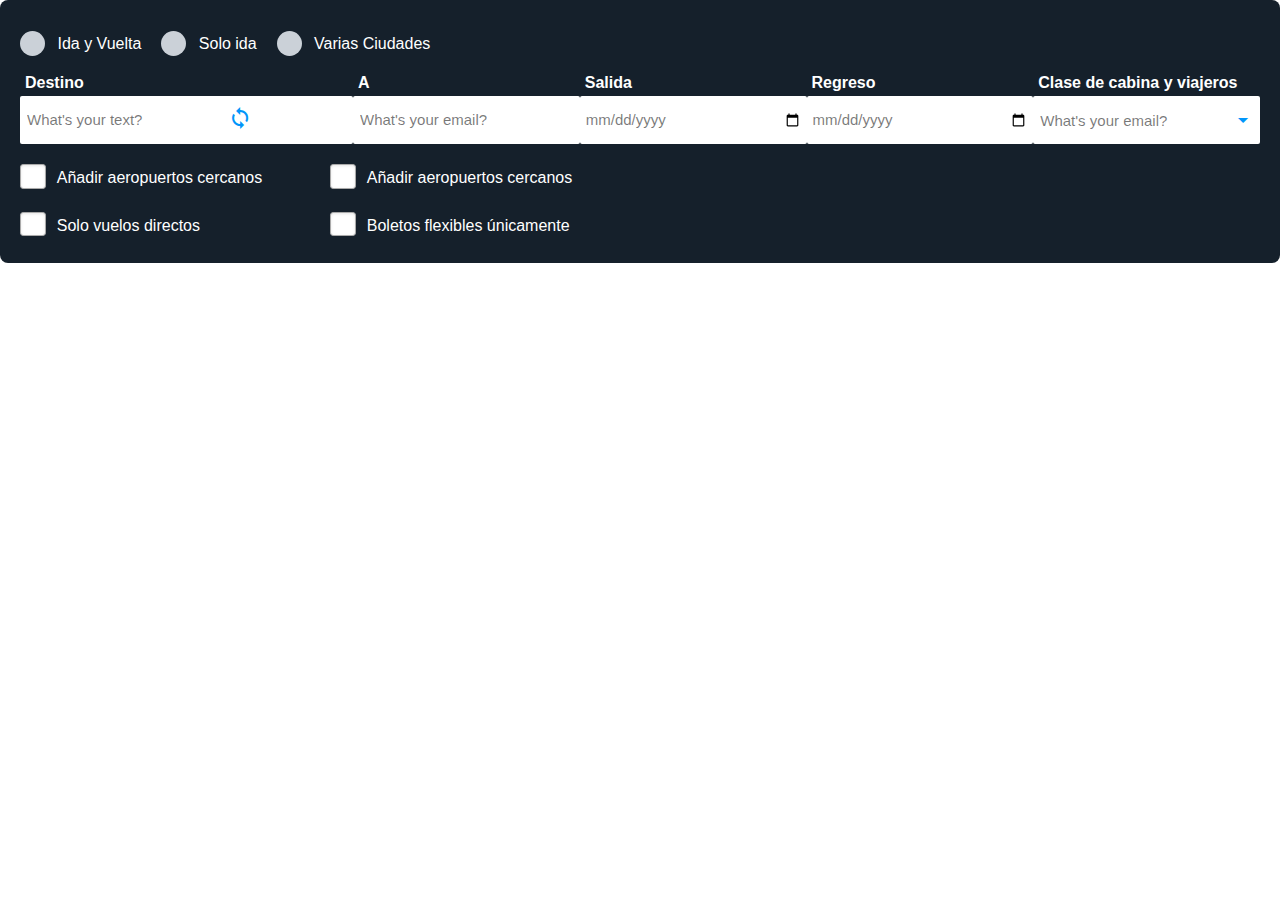
==== index.html @ 7bbc1b4c "se cambio popover por modal" ====
<!DOCTYPE html>
<html lang="en">

<head>
    <meta charset="UTF-8">
    <meta http-equiv="X-UA-Compatible" content="IE=edge">
    <meta name="viewport" content="width=device-width, initial-scale=1.0">
    <link rel="stylesheet" href="./css/style.css">
    <link rel="stylesheet" href="./css/options.css">
    <link rel="stylesheet" href="./css/inputs.css">
    <link rel="stylesheet" href="./css/checkbox.css">
    <link rel="stylesheet" href="./css/button.css">
    <link rel="stylesheet" href="./css/helpers.css">
    <link rel="stylesheet" href="./css/titles.css">
    <link rel="stylesheet" href="./css/modal.css">
    <link rel="stylesheet" href="./css/bootstrap.min.css">

    <link href="https://fonts.googleapis.com/icon?family=Material+Icons" rel="stylesheet">
    <title>Document</title>
</head>

<body>

    <div class="modal modal--operationSummary" id="modalEncomienda">
        <div class="modal-dialog">
            <section class="modal-content">
                <div class="mt20">
                    <label for="" class="title-Input colorb">A</label>
                    <select>
                        <option value="" disabled selected>Choose your option</option>
                        <option value="1">Option 1</option>
                        <option value="2">Option 2</option>
                        <option value="3">Option 3</option>
                    </select>
                </div>
                <div class="mt10 mb0">
                    <div>
                        <label for="" class="title-modal">Adultos</label>
                    </div>
                </div>
                <div class="displayf">
                    <div class="boton">
                            <button type="submit" class="btn-icon btn-azul" disabled>
                                <i class="ion-android-arrow-forward icon-boton prefix">remove</i>
                            </button>
                        </div>
                        <div class="displayf mr15 ml15">
                            <label for="" id="Counter" class="margin-auto fs">0</label>
                        </div>
                        <div class="boton mr15">
                            <button type="submit" class="btn-icon btn-azul" disabled>
                                <i class="ion-android-arrow-forward icon-boton prefix">add</i>
                            </button>
                        </div>
                    <div>
                        <h4>+16 Años</h4>
                    </div>
                </div>
                <div class="mt10 mb0">
                    <div>
                        <label for="" class="title-modal">Niños</label>
                    </div>
                </div>
                <div class="displayf">
                    <div class="boton">
                        <button type="submit" class="btn-icon btn-azul" disabled>
                            <i class="ion-android-arrow-forward icon-boton prefix">remove</i>
                        </button>
                    </div>
                    <div class="displayf mr15 ml15">
                        <label for="" id="Counter" class="margin-auto fs">0</label>
                    </div>
                    <div class="boton mr15">
                        <button type="submit" class="btn-icon btn-azul" disabled>
                            <i class="ion-android-arrow-forward icon-boton prefix">add</i>
                        </button>
                    </div>
                    <div>
                        <h4>0 a 15 Años</h4>
                    </div>
                </div>
                <div class="mt40">
                    <label for="" class="title-Input colorb">Edad del niño</label>
                    <div class="input-field col s12">
                        <select>
                            <option value="" disabled selected>Choose your option</option>
                            <option value="1">Option 1</option>
                            <option value="2">Option 2</option>
                            <option value="3">Option 3</option>
                        </select>
                    </div>
                </div>
                <footer class="modal-footer">
                    <button class="modal__button" type="button" aria-label="close modal" data-close>Continuar</button>
                </footer>
            </section>
        </div>
    </div>

    <div class="wrapper">
        <form action="">
            <div class="container-checks">
                <div>
                    <label class="mr20">
                        <input class="option-input radio" name="group1" type="radio" />
                        <span>Ida y Vuelta</span>
                    </label>
                </div>
                <div>
                    <label class="mr20">
                        <input class="option-input radio" name="group1" type="radio" />
                        <span>Solo ida</span>
                    </label>
                </div>
                <div>
                    <label class="mr20">
                        <input class="option-input radio" name="group1" type="radio" />
                        <span>Varias Ciudades</span>
                    </label>
                </div>
            </div>
            <div class="displayf">
                <div class="container-inputs">
                    <div class="webflow-style-input">
                        <label for="" class="title-Input">Destino</label>
                        <input class="input-icon" type="text" placeholder="What's your text?"></input>
                        <button type="submit" class="btn-icon" disabled><i
                                class="ion-android-arrow-forward material-icons prefix">sync_alt</i></button>
                    </div>
                    <div class="webflow-style-input">
                        <label for="" class="title-Input">A</label>
                        <input class="input-icon" type="text" placeholder="What's your email?"></input>
                    </div>

                    <div class="webflow-style-input">
                        <label for="" class="title-Input">Salida</label>
                        <input class="input-icon" type="date" placeholder=""></input>
                        <!-- <button type="submit" class="btn-icon" disabled><i class="ion-android-arrow-forward material-icons prefix">calendar_today</i></button> -->
                    </div>
                    <div class="webflow-style-input">
                        <label for="" class="title-Input">Regreso</label>
                        <input class="input-icon" type="date" placeholder=""></input>
                        <!-- <button type="submit" class="btn-icon" disabled><i class="ion-android-arrow-forward material-icons prefix">calendar_today</i></button> -->
                    </div>
                    <div class="webflow-style-input">
                        <label for="" class="title-Input">Clase de cabina y viajeros</label>
                        <input class="input-icon pointer icon-absolute" type="email" placeholder="What's your email?"
                            id="cabina" aria-disabled=""></input>
                        <button data-toggle="popover" data-container="body" data-placement="right" data-html="true"
                            class="btn-icon btn-input " aria-disabled="">
                            <i class="ion-android-arrow-forward material-icons prefix">arrow_drop_down</i>
                        </button>
                    </div>
                </div>
            </div>
            <div class="mt20">
                <div class="displayf">
                    <div class="width-25percent">
                        <input type="checkbox" id="test1" />
                        <label for="test1">Añadir aeropuertos cercanos</label>
                    </div>
                    <div class="width-25percent">
                        <input type="checkbox" id="test2" />
                        <label for="test2">Añadir aeropuertos cercanos</label>
                    </div>
                </div>

                <div class="displayf mt20">
                    <div class="width-25percent">
                        <input type="checkbox" id="test1" />
                        <label for="test1">Solo vuelos directos</label>
                    </div>
                    <div class="width-25percent">
                        <input type="checkbox" id="test2" />
                        <label for="test2">Boletos flexibles únicamente</label>
                    </div>
                </div>

            </div>
        </form>
    </div>

</body>

</html>
<script src="./js/jquery-3.6.0.min.js" type="text/javascript"></script>
<script src="./js/popper.min.js" type="text/javascript"></script>
<script src="./js/bootstrap.js" type="text/javascript"></script>
<script src="./js/bootstrap.bundle.js" type="text/javascript"></script>
<script src="./js/main.js" type="text/javascript"></script>
<!-- <script src="./js/bootstrap.bundle.min.js" type="text/javascript"></script> -->
<!-- <script src="./js/bootstrap.min.js" type="text/javascript"></script> -->
---- css/style.css ----
* {
    font-family: -apple-system, BlinkMacSystemFont, "Segoe UI", Roboto, Oxygen, Ubuntu, Cantarell, "Open Sans", "Helvetica Neue", sans-serif;
    /* box-sizing: border-box; */
}

button,
a {
    cursor: pointer;
}

.wrapper {
    padding: 24px 20px;
    border-radius: 8px;
    box-sizing: border-box;
    background: #15202b;
    color: white;
}

.container {
    border-radius: 8px;
}

.container-checks {
    display: flex;
    color: white;
    font-family: 'Roboto', sans-serif;
    margin-bottom: 40px;
}

.font-Bold {
    font-weight: bold;
}

div.buscador {
    border: 1px solid #d7d7d7;
    padding: 4px;
    height: 22px;
    width: 270px;
}

input.buscar {
    border: 0px;
    width: 240px;
    position: relative;
    background: transparent;
    outline: none;
    bottom: 4px;
    padding: 2px;
}

input.image_buscar {
    width: 20px;
    border: 0px;
    position: relative;
    top: 1px;
}

.container-inputs {
    display: flex;
    width: 100%;
}

.title-Input {
    position: absolute;
    color: #fff;
    margin-top: -30px;
    font-weight: bold;
}

.margin-auto{
    margin: auto;
}

select {
    padding: 10px;
    cursor: pointer;
}









/* POPOVER */

.hero-unit {
    padding: 60px;
      margin-bottom: 30px;
      font-size: 18px;
      font-weight: 200;
      line-height: 30px;
      color: inherit;
      background-color: #eeeeee;
      -webkit-border-radius: 6px;
      -moz-border-radius: 6px;
      border-radius: 6px;
  }
  .popover-markup {
    text-align:center;
  }
  .popover-markup .popover-title {
    margin: 0;
  }
  
  .popover-markup .popover-footer {
    margin: 0;
    padding: 8px 14px;
    font-size: 14px;
    font-weight: 400;
    line-height: 18px;
    background-color: #F7F7F7;
    border-top: 1px solid #EBEBEB;
  }
  
  .popover-markup .popover-content1 {
      padding: 9px 14px;
      padding-top: 9px;
      padding-right: 14px;
      padding-bottom: 9px;
      padding-left: 14px;
  }
  
  .popover-markup .popover-content {
      padding: 0px;
      padding-top: 0px;
      padding-right: 0px;
      padding-bottom: 0px;
      padding-left: 0px;
  }
---- css/options.css ----
/* Estilos de los Radios */

@keyframes click-wave {
    0% {
        height: 40px;
        width: 40px;
        opacity: 0.35;
        position: relative;
    }
    100% {
        height: 135px;
        width: 135px;
        margin-left: -60px;
        margin-top: -60px;
        opacity: 0;
    }
}

.option-input {
    -webkit-appearance: none;
    -moz-appearance: none;
    -ms-appearance: none;
    -o-appearance: none;
    appearance: none;
    position: relative;
    top: 7.333px;
    right: 0;
    bottom: 0;
    left: 0;
    height: 25px;
    width: 25px;
    transition: all 0.15s ease-out 0s;
    background: #cbd1d8;
    border: none;
    color: #fff;
    cursor: pointer;
    display: inline-block;
    margin-right: 0.5rem;
    outline: none;
    position: relative;
    z-index: 1000;
}

.option-input:hover {
    background: #9faab7;
}

.option-input:checked {
    background: #0196fa;
}

.option-input:checked::before {
    height: 25px;
    width: 25px;
    position: absolute;
    content: '✔';
    display: inline-block;
    font-size: 17px;
    text-align: center;
    line-height: 23px;
}

.option-input:checked::after {
    -webkit-animation: click-wave 0.65s;
    -moz-animation: click-wave 0.65s;
    animation: click-wave 0.65s;
    background: #0196fa;
    content: '';
    display: block;
    position: relative;
    z-index: 100;
}

.option-input.radio {
    border-radius: 50%;
}

.option-input.radio::after {
    border-radius: 50%;
}


/* FIN DE LOS RADIOS */
---- css/inputs.css ----
.input-field1 select, .input-field1 input, .input-field1 textarea {
    display: block;
    width: 100%;
    border: 1px solid #333;
    padding: 10px;
    height: 40px;
}

.input-field1 textarea {
    height: auto;
}

.valDanger.input-field1 select, .valDanger.input-field1 input, .valDanger.input-field1 textarea {
    border: 2px solid red;
}

.webflow-style-input {
    position: relative;
    display: flex;
    flex-direction: row;
    width: 100%;
    max-width: 400px;
    margin: 0 auto;
    border-radius: 2px;
    padding: 5px;
    background: rgb(255, 255, 255);
}

/* .webflow-style-input:after {
    content: "";
    position: absolute;
    left: 0px;
    right: 0px;
    bottom: 0px;
    z-index: 999;
    height: 2px;
    border-bottom-left-radius: 2px;
    border-bottom-right-radius: 2px;
    background-position: 0% 0%;
    background: linear-gradient(to right, #b294ff, #57e6e6, #feffb8, #57e6e6, #b294ff, #57e6e6);
    background-size: 500% auto;
    animation: gradient 3s linear infinite;
} */

.webflow-style-input input {
    flex-grow: 1;
    color: #00000088;
    font-size: 15px;
    /* line-height: 2.4rem; */
    vertical-align: middle;
}

.webflow-style-input input::-webkit-input-placeholder {
    color: #00000088;
}

.webflow-style-input button {
    color: #0196fa;
    font-size: 1.8rem;
    line-height: 2.4rem;
    vertical-align: middle;
    transition: color 0.25s;
}

/* .webflow-style-input button:hover {
    color: #bfd2ff;
} */

.btn-icon {
    padding: 0;
    background: none;
    border: none;
    outline: none;
}

.input-icon {
    border-style: none;
    background: transparent;
    outline: none;
}

.icon-absolute {
    position: absolute;
    width: 100%;
    height: 100%;
    display: flex;
    align-self: center;
}
---- css/checkbox.css ----
[type="checkbox"]:not(:checked),
[type="checkbox"]:checked {
    position: absolute;
    opacity: 0.01;
}

[type="checkbox"]:not(:checked)+label,
[type="checkbox"]:checked+label {
    position: relative;
    padding-left: 2.3em;
    font-size: 16px;
    line-height: 1.7;
    cursor: pointer;
}


/* checkbox aspect */

[type="checkbox"]:not(:checked)+label:before,
[type="checkbox"]:checked+label:before {
    content: '';
    position: absolute;
    left: 0;
    top: 0;
    width: 1.5em;
    height: 1.4em;
    border: 1px solid #aaa;
    background: #FFF;
    border-radius: .2em;
    box-shadow: inset 0 1px 3px rgba(0, 0, 0, .1), 0 0 0 rgba(203, 34, 237, .2);
    -webkit-transition: all .275s;
    transition: all .275s;
}


/* checked mark aspect */

[type="checkbox"]:not(:checked)+label:after,
[type="checkbox"]:checked+label:after {
    content: '✕';
    position: absolute;
    top: .525em;
    left: .18em;
    font-size: 1.375em;
    color: #0196fa;
    line-height: 0;
    -webkit-transition: all .2s;
    transition: all .2s;
}


/* checked mark aspect changes */

[type="checkbox"]:not(:checked)+label:after {
    opacity: 0;
    -webkit-transform: scale(0) rotate(45deg);
    transform: scale(0) rotate(45deg);
}

[type="checkbox"]:checked+label:after {
    opacity: 1;
    -webkit-transform: scale(1) rotate(0);
    transform: scale(1) rotate(0);
}


/* Disabled checkbox */

[type="checkbox"]:disabled:not(:checked)+label:before,
[type="checkbox"]:disabled:checked+label:before {
    box-shadow: none;
    border-color: #bbb;
    background-color: #e9e9e9;
}

[type="checkbox"]:disabled:checked+label:after {
    color: #777;
}

[type="checkbox"]:disabled+label {
    color: #aaa;
}
---- css/button.css ----
.boton {
    width: 30px;
    height: 30px;
    background-color: #ffffff;
    padding: 5px;
    -webkit-border-radius: 50px;
    -moz-border-radius: 50px;
    border-radius: 50px;
    font-size: 11px;
    line-height: 32px;
    text-transform: uppercase;
    float: left;
    display: flex;
    justify-content: center;
    border: 1px solid;
    align-self: center;
}

.boton:hover {
    opacity: 0.50;
    -moz-opacity: .50;
    filter: alpha (opacity=50);
}

.btn-azul {
    color: #0196fa;
}

.icon-boton {
    font-family: 'Material Icons';
    font-weight: normal;
    font-style: normal;
    font-size: 24px;
}

.btn-input{
    display: flex;
    align-self: center;
    margin-left: auto;  
}
---- css/helpers.css ----
.mr20 {
    margin-right: 20px;
}

.displayf {
    display: flex;
}

.width-25percent {
    width: 25%;
}

.mt20 {
    margin-top: 20px;
}

.mb20 {
    margin-bottom: 20px;
}

.hidden {
    display: none;
}

.colorb{
    color: black;
}

.p15{
    padding: 15px;
}

.mr15{
    margin-right: 15px;
}

.ml15{
    margin-left: 15px;
}

.fs{
    font-size: 25px;
}

.mb0{
    margin-bottom: 0;
}

.mt10{
    margin-top: 10px;
}

.mt40{
    margin-top: 40px;
}

.pointer{
    cursor: pointer;
}

.hide {
    display: none
}
---- css/titles.css ----
.title-modal {
    color: rgb(0, 0, 0);
    font-weight: bold;
}
---- css/modal.css ----
/* 
    Created on : 23/12/2020, 12:39:14 PM
    Author     : ygonzaleza
*/

:root {
    --lightgray: #efefef;
    --blue: steelblue;
    --white: #fff;
    --black: rgba(0, 0, 0, 0.3);
    --bounceEasing: cubic-bezier(0.51, 0.92, 0.24, 1.15);
}

.modal-title {
    color: #133e71;
}

.btn-group {
    text-align: center;
}

.open-modal {
    font-weight: bold;
    background: var(--blue);
    color: var(--white);
    padding: 0.75rem 1.75rem;
    margin-bottom: 1rem;
    border-radius: 5px;
}

.modal {
    overflow: hidden;
    position: fixed;
    z-index: 9000;
    top: 0;
    left: 0;
    right: 0;
    bottom: 0;
    display: flex;
    align-items: center;
    justify-content: center;
    padding: 1rem;
    /* background: var(--black); */
    visibility: hidden;
    opacity: 0;
    transition: all 0.35s ease-in;
}

.modal-body {
    padding: 20px 30px;
}

.modal-content {
    border-radius: 3px;
    box-shadow: 0 5px 15px rgba(0, 0, 0, 0.5);
    background: white;
}

.modal-header,
.modal-footer {
    background: var(--lightgray);
}

.modal-header {
    border-bottom: 1px solid #e5e5e5;
}

.modal-footer {
    background: #ecf0f1;
    border-radius: 0 0 3px 3px;
}

.modal-header {
    display: flex;
    align-items: center;
    justify-content: space-between;
}

.modal-header .modal-close {
    font-size: 1.5rem;
}

.modal p+p {
    margin-top: 1rem;
}

.modal {
    visibility: hidden;
    opacity: 0;
    transition: all 0.35s ease-in;
}

.modal.is-visible {
    visibility: visible;
    opacity: 1;
}

.modal-body label {
    display: block;
}

.modal-body input,
.modal-body select {
    display: block;
    width: 100%;
    height: 35px;
    padding: 0.375rem 0.75rem;
    font-size: 1.5rem;
    line-height: 1.5;
    color: #495057;
    background-color: #fff;
    background-clip: padding-box;
    border: 1px solid #ced4da;
    border-radius: 0.25rem;
    transition: border-color 0.15s ease-in-out, box-shadow 0.15s ease-in-out;
}


/* Modal loader */

.modal.modal--loader .modal-body {
    display: flex;
    align-items: center;
    align-content: space-between;
}

.modal.modal--loader .modal-content {
    border-radius: 15px;
}


/* Modal operation summary */

.modal.modal--operationSummary .modal__title {
    background-color: steelblue;
    color: white;
    text-transform: uppercase;
    width: 100%;
    text-align: center;
}

.modal.modal--operationSummary .modal-dialog {
    max-width: 500px;
}

.modal.modal--operationSummary .modal-header {
    border: none;
}

.modal.modal--operationSummary .modal-body p span {
    display: block;
    color: #585757;
}

.modal.modal--operationSummary .modal-body {
    padding: 0;
    text-align: center;
}

.modal.modal--operationSummary .modal-header,
.modal.modal--operationSummary .modal-footer {
    background: none;
    text-align: center;
}

.modal.modal--operationSummary .modal__button {
    border: none;
    background: steelblue;
    color: white;
    font-weight: bold;
    font-size: 18px;
    border-radius: 10px;
    padding: 5px 15px;
    box-shadow: 0 1px 3px rgb(0 0 0 / 50%);
}

.modal.modal--operationSummary .modal-content {
    background-color: rgba(255, 255, 255, 0.8);
    padding: 20px 30px;
}

.modal.modal--operationSummary .modal-body>* {
    margin: 0 0 15px 0;
    font-weight: 500;
}


/* Modal successfully */

.modal.modal--success .modal-header,
.modal.modal--success .modal-body,
.modal.modal--success .modal-footer {
    text-align: center;
}

.modal.modal--success .modal-header {
    background: none;
    border: none;
    display: block;
}

.modal.modal--success .modal__title {
    font-size: 2em;
    margin: 0 0 25px;
}

.modal.modal--success .modal-footer {
    background: none;
}


/* Modal danger */

.modal.modal--danger .modal-dialog {
    width: 400px;
}

.modal.modal--danger .modal-content {
    padding: 20px;
}

.modal.modal--danger .modal-body {
    text-align: center;
    padding: 0;
}

.modal.modal--danger .modal-body i {
    color: var(--red);
    font-size: 5em;
}

.modal.modal--danger .modal-header {
    background: none;
    border: none;
    text-align: center;
    display: block;
}

.modal.modal--danger .modal__title {
    font-size: 1.8em;
    margin: 0 0 10px 0;
}

.modal.modal--danger .modal__text {
    margin: 0;
}

.modal.modal--danger .modal-footer button {
    margin: 0;
}

.modal.modal--danger .modal-footer {
    background: none;
    text-align: center;
}

.modal.modal--danger .modal__title,
.modal.modal--danger .modal__text {
    text-transform: uppercase;
}


/* Modal OTP */

.modal.modal--Otp .modal-content {
    padding: 10px;
}

.modal.modal--Otp .modal-header,
.modal.modal--Otp .modal-footer {
    background: none;
}

.modal.modal--Otp .modal-header {
    display: block;
    border: none;
    text-align: center;
}

.modal.modal--Otp .modal-footer {
    text-align: center;
}

.modal.modal--Otp .modal__title,
.modal.modal--Otp .modal__text {
    margin: 0 0 15px;
}

.modal.modal--Otp .modal__title {
    font-size: 4em;
}

.modal.modal--Otp .modal-body {
    padding: 0;
    background: none;
    text-align: center;
}

.modal.modal--Otp .input-otp {
    margin: 0 auto;
    max-width: 250px;
    border: 1px solid #000;
    border-radius: 0;
    height: 60px;
    color: white;
    background: #3c3939;
    font-size: 2em;
    text-transform: uppercase;
    text-align: center;
}

.modal.modal--Otp input,
.modal.modal--Otp select {
    display: initial;
    width: auto;
    height: auto;
}


/* Variante FULL VIEWPORT */

.modal--fullViewport {
    padding: 38px 0;
    height: 98vh;
    max-width: 600px;
    margin: 1vh auto 0 auto;
    border-radius: 38px;
    background: #fff;
}

.modal--fullViewport .modal-dialog {
    width: 100%;
}

.modal--fullViewport .modal-content {
    box-shadow: none;
    background: white;
    /* height: 82vh; */
    display: flex;
    flex-direction: column;
    justify-content: center;
}

.modal--fullViewport .modal-dialog {
    width: 100%;
    height: 100%;
    display: flex;
    flex-direction: column;
    justify-content: space-between;
}

.modal.modal--downloadApp .modal__title {
    color: #222;
}

.modal.modal--downloadApp .modal-footer {
    display: flex;
    justify-content: center;
    width: 80%;
    margin: 0 auto;
    align-items: center;
}

.modal.modal--downloadApp img {
    max-width: 100%;
}

figure {
    margin: 0;
}

.modal-fly{
    min-width: 400px;
}

.small-modal{
    color: #6f6f6f;
}
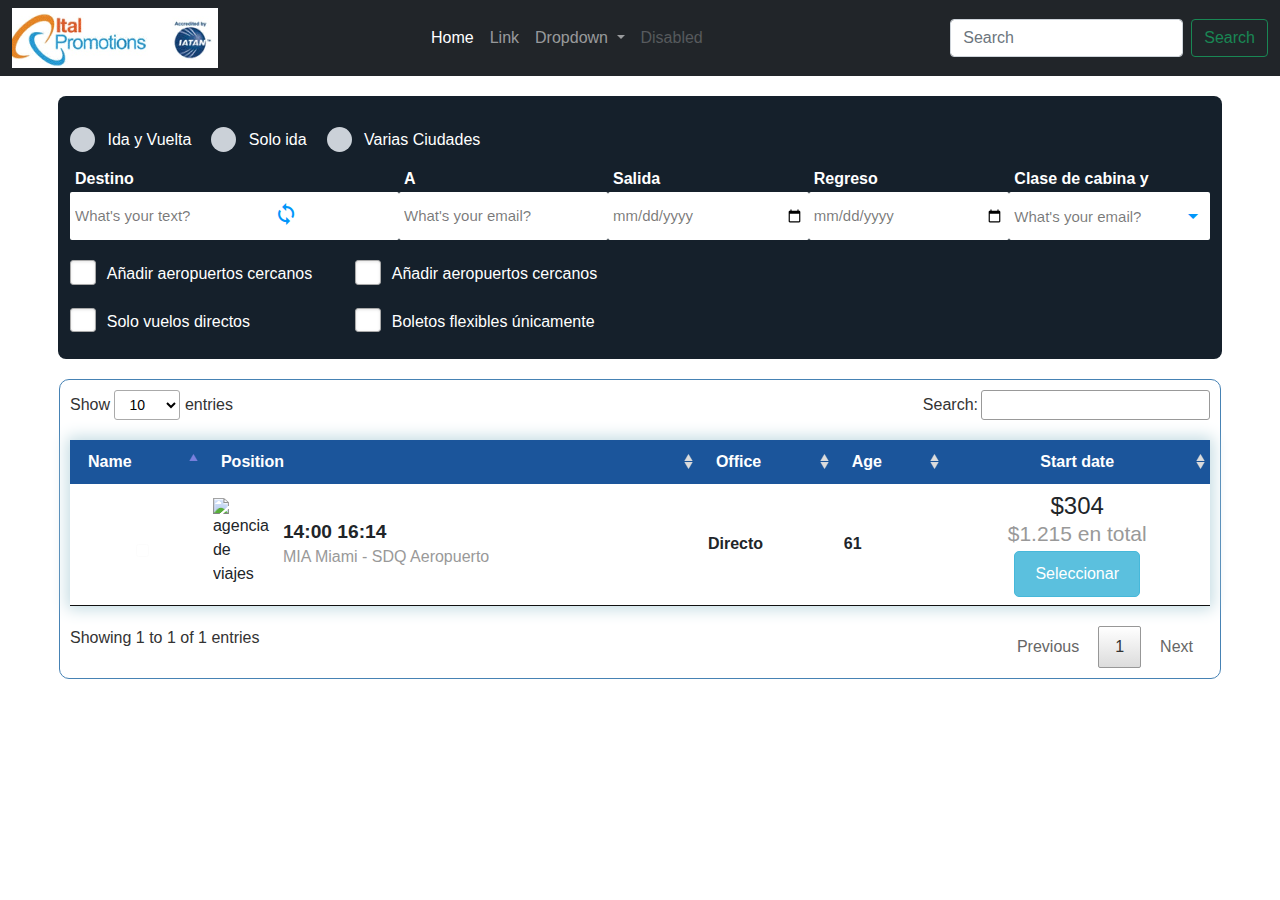
==== commit aeef9bd7: "pasando a componentes" ====
--- a/index.html
+++ b/index.html
@@ -14,12 +14,55 @@
     <link rel="stylesheet" href="./css/titles.css">
     <link rel="stylesheet" href="./css/modal.css">
     <link rel="stylesheet" href="./css/bootstrap.min.css">
+    <link rel="stylesheet" type="text/css" href="DataTables/datatables.min.css" />
+    <link rel="stylesheet" href="./css/tablesCustomYg.css">
+    <!-- <link rel="stylesheet" href="./css/custom.css" />    -->
 
     <link href="https://fonts.googleapis.com/icon?family=Material+Icons" rel="stylesheet">
     <title>Document</title>
 </head>
 
 <body>
+    <header class="menu-b" data-spy="affix" data-offset-top="0" style="background-color: rgba(0, 0, 0, .5);">
+        <nav class="navbar navbar-expand-lg navbar-dark bg-dark ">
+            <div class="container-fluid">
+                <div class="">
+                    <a class="" href="#"><img src="./img/LogoItalpromotion.jpg" alt="" srcset="" class="w50p"></a>
+                </div>
+                <div class="collapse navbar-collapse" id="navbarSupportedContent">
+                    <ul class="navbar-nav me-auto mb-2 mb-lg-0">
+                        <li class="nav-item">
+                            <a class="nav-link active" aria-current="page" href="#">Home</a>
+                        </li>
+                        <li class="nav-item">
+                            <a class="nav-link" href="#">Link</a>
+                        </li>
+                        <li class="nav-item dropdown">
+                            <a class="nav-link dropdown-toggle" href="#" id="navbarDropdown" role="button"
+                                data-bs-toggle="dropdown" aria-expanded="false">
+                                Dropdown
+                            </a>
+                            <ul class="dropdown-menu" aria-labelledby="navbarDropdown">
+                                <li><a class="dropdown-item" href="#">Action</a></li>
+                                <li><a class="dropdown-item" href="#">Another action</a></li>
+                                <li>
+                                    <hr class="dropdown-divider">
+                                </li>
+                                <li><a class="dropdown-item" href="#">Something else here</a></li>
+                            </ul>
+                        </li>
+                        <li class="nav-item">
+                            <a class="nav-link disabled" href="#" tabindex="-1" aria-disabled="true">Disabled</a>
+                        </li>
+                    </ul>
+                    <form class="d-flex">
+                        <input class="form-control me-2" type="search" placeholder="Search" aria-label="Search">
+                        <button class="btn btn-outline-success" type="submit">Search</button>
+                    </form>
+                </div>
+            </div>
+        </nav>
+    </header>
 
     <div class="modal modal--operationSummary" id="modalEncomienda">
         <div class="modal-dialog">
@@ -40,18 +83,18 @@
                 </div>
                 <div class="displayf">
                     <div class="boton">
-                            <button type="submit" class="btn-icon btn-azul" disabled>
-                                <i class="ion-android-arrow-forward icon-boton prefix">remove</i>
-                            </button>
-                        </div>
-                        <div class="displayf mr15 ml15">
-                            <label for="" id="Counter" class="margin-auto fs">0</label>
-                        </div>
-                        <div class="boton mr15">
-                            <button type="submit" class="btn-icon btn-azul" disabled>
-                                <i class="ion-android-arrow-forward icon-boton prefix">add</i>
-                            </button>
-                        </div>
+                        <button type="submit" class="btn-icon btn-azul" disabled>
+                            <i class="ion-android-arrow-forward icon-boton prefix">remove</i>
+                        </button>
+                    </div>
+                    <div class="displayf mr15 ml15">
+                        <label for="" id="Counter" class="margin-auto fs">0</label>
+                    </div>
+                    <div class="boton mr15">
+                        <button type="submit" class="btn-icon btn-azul" disabled>
+                            <i class="ion-android-arrow-forward icon-boton prefix">add</i>
+                        </button>
+                    </div>
                     <div>
                         <h4>+16 Años</h4>
                     </div>
@@ -97,89 +140,137 @@
         </div>
     </div>
 
-    <div class="wrapper">
-        <form action="">
-            <div class="container-checks">
-                <div>
-                    <label class="mr20">
-                        <input class="option-input radio" name="group1" type="radio" />
-                        <span>Ida y Vuelta</span>
-                    </label>
-                </div>
-                <div>
-                    <label class="mr20">
-                        <input class="option-input radio" name="group1" type="radio" />
-                        <span>Solo ida</span>
-                    </label>
-                </div>
-                <div>
-                    <label class="mr20">
-                        <input class="option-input radio" name="group1" type="radio" />
-                        <span>Varias Ciudades</span>
-                    </label>
-                </div>
-            </div>
-            <div class="displayf">
-                <div class="container-inputs">
-                    <div class="webflow-style-input">
-                        <label for="" class="title-Input">Destino</label>
-                        <input class="input-icon" type="text" placeholder="What's your text?"></input>
-                        <button type="submit" class="btn-icon" disabled><i
-                                class="ion-android-arrow-forward material-icons prefix">sync_alt</i></button>
-                    </div>
-                    <div class="webflow-style-input">
-                        <label for="" class="title-Input">A</label>
-                        <input class="input-icon" type="text" placeholder="What's your email?"></input>
-                    </div>
-
-                    <div class="webflow-style-input">
-                        <label for="" class="title-Input">Salida</label>
-                        <input class="input-icon" type="date" placeholder=""></input>
-                        <!-- <button type="submit" class="btn-icon" disabled><i class="ion-android-arrow-forward material-icons prefix">calendar_today</i></button> -->
-                    </div>
-                    <div class="webflow-style-input">
-                        <label for="" class="title-Input">Regreso</label>
-                        <input class="input-icon" type="date" placeholder=""></input>
-                        <!-- <button type="submit" class="btn-icon" disabled><i class="ion-android-arrow-forward material-icons prefix">calendar_today</i></button> -->
-                    </div>
-                    <div class="webflow-style-input">
-                        <label for="" class="title-Input">Clase de cabina y viajeros</label>
-                        <input class="input-icon pointer icon-absolute" type="email" placeholder="What's your email?"
-                            id="cabina" aria-disabled=""></input>
-                        <button data-toggle="popover" data-container="body" data-placement="right" data-html="true"
-                            class="btn-icon btn-input " aria-disabled="">
-                            <i class="ion-android-arrow-forward material-icons prefix">arrow_drop_down</i>
-                        </button>
-                    </div>
-                </div>
-            </div>
-            <div class="mt20">
+    <main>
+        <div class="container wrapper mt20">
+            <form action="">
+                <div class="container-checks">
+                    <div>
+                        <label class="mr20">
+                            <input class="option-input radio" name="group1" type="radio" />
+                            <span>Ida y Vuelta</span>
+                        </label>
+                    </div>
+                    <div>
+                        <label class="mr20">
+                            <input class="option-input radio" name="group1" type="radio" />
+                            <span>Solo ida</span>
+                        </label>
+                    </div>
+                    <div>
+                        <label class="mr20">
+                            <input class="option-input radio" name="group1" type="radio" />
+                            <span>Varias Ciudades</span>
+                        </label>
+                    </div>
+                </div>
                 <div class="displayf">
-                    <div class="width-25percent">
-                        <input type="checkbox" id="test1" />
-                        <label for="test1">Añadir aeropuertos cercanos</label>
-                    </div>
-                    <div class="width-25percent">
-                        <input type="checkbox" id="test2" />
-                        <label for="test2">Añadir aeropuertos cercanos</label>
-                    </div>
-                </div>
-
-                <div class="displayf mt20">
-                    <div class="width-25percent">
-                        <input type="checkbox" id="test1" />
-                        <label for="test1">Solo vuelos directos</label>
-                    </div>
-                    <div class="width-25percent">
-                        <input type="checkbox" id="test2" />
-                        <label for="test2">Boletos flexibles únicamente</label>
-                    </div>
-                </div>
-
-            </div>
-        </form>
-    </div>
-
+                    <div class="container-inputs">
+                        <div class="webflow-style-input">
+                            <label for="" class="title-Input">Destino</label>
+                            <input class="input-icon" type="text" placeholder="What's your text?"></input>
+                            <button type="submit" class="btn-icon" disabled><i
+                                    class="ion-android-arrow-forward material-icons prefix">sync_alt</i></button>
+                        </div>
+                        <div class="webflow-style-input">
+                            <label for="" class="title-Input">A</label>
+                            <input class="input-icon" type="text" placeholder="What's your email?"></input>
+                        </div>
+
+                        <div class="webflow-style-input">
+                            <label for="" class="title-Input">Salida</label>
+                            <input class="input-icon" type="date" placeholder=""></input>
+                            <!-- <button type="submit" class="btn-icon" disabled><i class="ion-android-arrow-forward material-icons prefix">calendar_today</i></button> -->
+                        </div>
+                        <div class="webflow-style-input">
+                            <label for="" class="title-Input">Regreso</label>
+                            <input class="input-icon" type="date" placeholder=""></input>
+                            <!-- <button type="submit" class="btn-icon" disabled><i class="ion-android-arrow-forward material-icons prefix">calendar_today</i></button> -->
+                        </div>
+                        <div class="webflow-style-input">
+                            <label for="" class="title-Input">Clase de cabina y viajeros</label>
+                            <input class="input-icon pointer icon-absolute" type="email"
+                                placeholder="What's your email?" id="cabina" aria-disabled=""></input>
+                            <button data-toggle="popover" data-container="body" data-placement="right" data-html="true"
+                                class="btn-icon btn-input " aria-disabled="">
+                                <i class="ion-android-arrow-forward material-icons prefix">arrow_drop_down</i>
+                            </button>
+                        </div>
+                    </div>
+                </div>
+                <div class="mt20">
+                    <div class="displayf">
+                        <div class="width-25percent">
+                            <input type="checkbox" id="test1" />
+                            <label for="test1">Añadir aeropuertos cercanos</label>
+                        </div>
+                        <div class="width-25percent">
+                            <input type="checkbox" id="test2" />
+                            <label for="test2">Añadir aeropuertos cercanos</label>
+                        </div>
+                    </div>
+
+                    <div class="displayf mt20">
+                        <div class="width-25percent">
+                            <input type="checkbox" id="test1" />
+                            <label for="test1">Solo vuelos directos</label>
+                        </div>
+                        <div class="width-25percent">
+                            <input type="checkbox" id="test2" />
+                            <label for="test2">Boletos flexibles únicamente</label>
+                        </div>
+                    </div>
+
+                </div>
+            </form>
+        </div>
+
+
+        <div class="container border-table mt20">
+            <table id="example" class="customTableYg">
+                <thead>
+                    <tr>
+                        <th>Name</th>
+                        <th>Position</th>
+                        <th>Office</th>
+                        <th>Age</th>
+                        <th class="text-center">Start date</th>
+                    </tr>
+                </thead>
+                <tbody>
+                    <tr>
+                        <td class="text-center">
+                            <input class="customTableYg__check" type="checkbox">
+                        </td>
+                        <td class="customTableYg__info">
+                            <div>
+                                <img src="https://i.pinimg.com/originals/6e/22/56/6e2256829eadd83cd966c6ea6f807bf2.jpg"
+                                    alt="agencia de viajes">
+                            </div>
+                            <div class="customTableYg__info__2">
+                                <p class="customTableYg__schedule">14:00 16:14</p>
+                                <h3 class="customTableYg__destination">MIA Miami - SDQ Aeropuerto</h3>
+                            </div>
+                        </td>
+                        <td class="customTableYg__type">
+                            Directo
+                        </td>
+                        <td class="customTableYg__time">61</td>
+                        <td class="text-center">
+                            <h3 class="customTableYg__price">
+                                $304
+                                <small>
+                                    $1.215 en total
+                                </small>
+                            </h3>
+                            <button class="btnCustom btnCustom-table">
+                                Seleccionar
+                            </button>
+                        </td>
+                    </tr>
+                </tbody>
+            </table>
+        </div>
+    </main> 
 </body>
 
 </html>
@@ -188,5 +279,15 @@
 <script src="./js/bootstrap.js" type="text/javascript"></script>
 <script src="./js/bootstrap.bundle.js" type="text/javascript"></script>
 <script src="./js/main.js" type="text/javascript"></script>
+
+<script src="./js/jquery-3.6.0.min.js"></script>
+
+<script type="text/javascript" src="DataTables/datatables.min.js"></script>
+
+<script>
+    $(document).ready(function () {
+        $('#example').DataTable();
+    });
+</script>
 <!-- <script src="./js/bootstrap.bundle.min.js" type="text/javascript"></script> -->
 <!-- <script src="./js/bootstrap.min.js" type="text/javascript"></script> -->--- a/css/style.css
+++ b/css/style.css
@@ -11,7 +11,6 @@
 .wrapper {
     padding: 24px 20px;
     border-radius: 8px;
-    box-sizing: border-box;
     background: #15202b;
     color: white;
 }
@@ -75,58 +74,3 @@
     padding: 10px;
     cursor: pointer;
 }
-
-
-
-
-
-
-
-
-
-/* POPOVER */
-
-.hero-unit {
-    padding: 60px;
-      margin-bottom: 30px;
-      font-size: 18px;
-      font-weight: 200;
-      line-height: 30px;
-      color: inherit;
-      background-color: #eeeeee;
-      -webkit-border-radius: 6px;
-      -moz-border-radius: 6px;
-      border-radius: 6px;
-  }
-  .popover-markup {
-    text-align:center;
-  }
-  .popover-markup .popover-title {
-    margin: 0;
-  }
-  
-  .popover-markup .popover-footer {
-    margin: 0;
-    padding: 8px 14px;
-    font-size: 14px;
-    font-weight: 400;
-    line-height: 18px;
-    background-color: #F7F7F7;
-    border-top: 1px solid #EBEBEB;
-  }
-  
-  .popover-markup .popover-content1 {
-      padding: 9px 14px;
-      padding-top: 9px;
-      padding-right: 14px;
-      padding-bottom: 9px;
-      padding-left: 14px;
-  }
-  
-  .popover-markup .popover-content {
-      padding: 0px;
-      padding-top: 0px;
-      padding-right: 0px;
-      padding-bottom: 0px;
-      padding-left: 0px;
-  }--- a/css/helpers.css
+++ b/css/helpers.css
@@ -60,4 +60,13 @@
 
 .hide {
     display: none
-}+}
+
+.w50p{
+    width: 50%;
+}
+
+.mr-15p{
+    margin-right: -15%;
+}
+
--- a/css/tablesCustomYg.css
+++ b/css/tablesCustomYg.css
@@ -0,0 +1,135 @@
+/* Quitando estilos innecesarios */
+
+table.dataTable.customTableYg thead th, table.dataTable.customTableYg thead td {
+    border: none;
+}
+
+* {
+    margin: 0;
+    padding: 0;
+}
+
+table.customTableYg {
+    width: 100% !important;
+    box-shadow: 0 0 15PX 3px #c3dbe2;
+    border-bottom-right-radius: 0;
+    border-bottom-left-radius: 0;
+    border: none;
+}
+
+/* Custom a las clases de jquery datatables */
+
+.dataTables_wrapper {
+    border: none;
+    margin: 0;
+}
+
+/* Filters */
+
+.dataTables_wrapper .dataTables_filter, .dataTables_wrapper .dataTables_length {
+    margin: 0 0 20px;
+}
+
+.dataTables_wrapper .dataTables_length select {
+    margin: 0;
+    padding: 5px 10px;
+    height: 30px;
+    font-size: 14px;
+    border-radius: 3px;
+}
+
+.dataTables_wrapper .dataTables_filter input {
+    border: 1px solid #999;
+    padding: 5px 10px;
+    height: 30px;
+}
+
+/* Table */
+
+.dataTables_wrapper .dataTables_paginate, .dataTables_wrapper .dataTables_info {
+    margin: 20px 0 0;
+    padding: 0;
+}
+
+table.dataTable.customTableYg thead tr {
+    background: #1B559B;
+    color: white;
+}
+
+table.dataTable.customTableYg tbody td.customTableYg__info {
+    display: flex;
+    align-items: center;
+    min-height: 100px;
+}
+
+table.dataTable.customTableYg tbody td.customTableYg__info img {
+    max-width: 60px;
+}
+
+table.dataTable.customTableYg tbody td.customTableYg__info .customTableYg__info__2 {
+    display: flex;
+    flex-direction: column;
+    padding-left: 10px;
+    justify-content: center;
+}
+
+table.dataTable.customTableYg tbody td.customTableYg__info .customTableYg__schedule {
+    font-weight: bold;
+    margin: 0;
+    font-size: 1.2em;
+}
+
+table.dataTable.customTableYg tbody td.customTableYg__info .customTableYg__destination {
+    margin: 0;
+    font-size: 1em;
+    font-weight: normal;
+    color: #999;
+    white-space: nowrap;
+    text-overflow: ellipsis;
+    overflow: hidden;
+    max-width: 390px;
+}
+
+table.dataTable.customTableYg tbody .customTableYg__price {
+    margin: 0 0 5px;
+    font-size: 1.5em;
+}
+
+table.dataTable.customTableYg tbody .customTableYg__price small {
+    display: block;
+    color: #999;
+}
+
+.customTableYg__type, .customTableYg__time {
+    font-weight: bold;
+}
+
+/* Helpers */
+
+.text-center {
+    text-align: center;
+}
+
+/* Butotns */
+
+.btnCustom {
+    display: inline-block;
+    padding: 10px 20px;
+    font-size: 1em;
+    cursor: pointer;
+    border: 1px solid transparent;
+    border-radius: 5px;
+}
+
+.btnCustom-table {
+    color: #ffffff;
+    background-color: #5bc0de;
+    border-color: #46b8da;
+}
+
+.border-table {
+    border: 1px solid;
+    border-radius: 10px;
+    padding: 10px;
+    border-color: steelblue;
+}--- a/css/custom.css
+++ b/css/custom.css
@@ -0,0 +1,59 @@
+body.transparent > header .navbar .navbar-nav li a {
+    padding-right: 15px !important;
+}
+body > header .navbar li.dropdown::after {
+    content: "";
+}
+
+.section.about.about-a .container > .row,
+.section.about.about-a .container-fluid > .row {
+    display: block;
+    width: auto;
+}
+
+body>header .navbar .navbar-nav li>a  {
+    line-height: 50px;
+}
+
+body.transparent>header .navbar .navbar-nav li a:hover {
+    color: white;
+}
+body>header.menu-b .navbar .navbar-nav li.dropdown:hover>a {
+    background-color: transparent;
+}
+
+/* Color primario */
+.btn-primary {
+    color: #fff;
+    background-color: #4682b4;
+    border-color: #4682b4;
+}
+.btn-primary:hover {
+    color: #fff;
+    background-color: #2a6698;
+    border-color: #4682b4;
+}
+h1 strong, h2 strong, h3 strong, h4 strong, h5 strong, h6 strong, .h1 strong, .h2 strong, .h3 strong, .h4 strong, .h5 strong, .h6 strong {
+    color: #4682b4;
+}
+.section.about.about-a .container>.row>[class*="col-"], .section.about.about-a .container-fluid>.row>[class*="col-"] {
+    display: inherit;
+float: inherit;
+vertical-align: inherit;
+}
+
+.section.spacer.spacer-a {
+    background-color: #4682b4;
+    border-bottom: 8px solid #2c516f;
+}
+.section.spacer.spacer-a:after {
+    background-color: #4682b4;
+    border: 8px solid #2c516f;
+    border-left-color: transparent;
+    border-top-color: transparent;
+}
+@media (max-width: 991px) {
+    body>header .navbar .navbar-collapse .navbar-nav {
+        margin : 20px -15px;
+    }
+}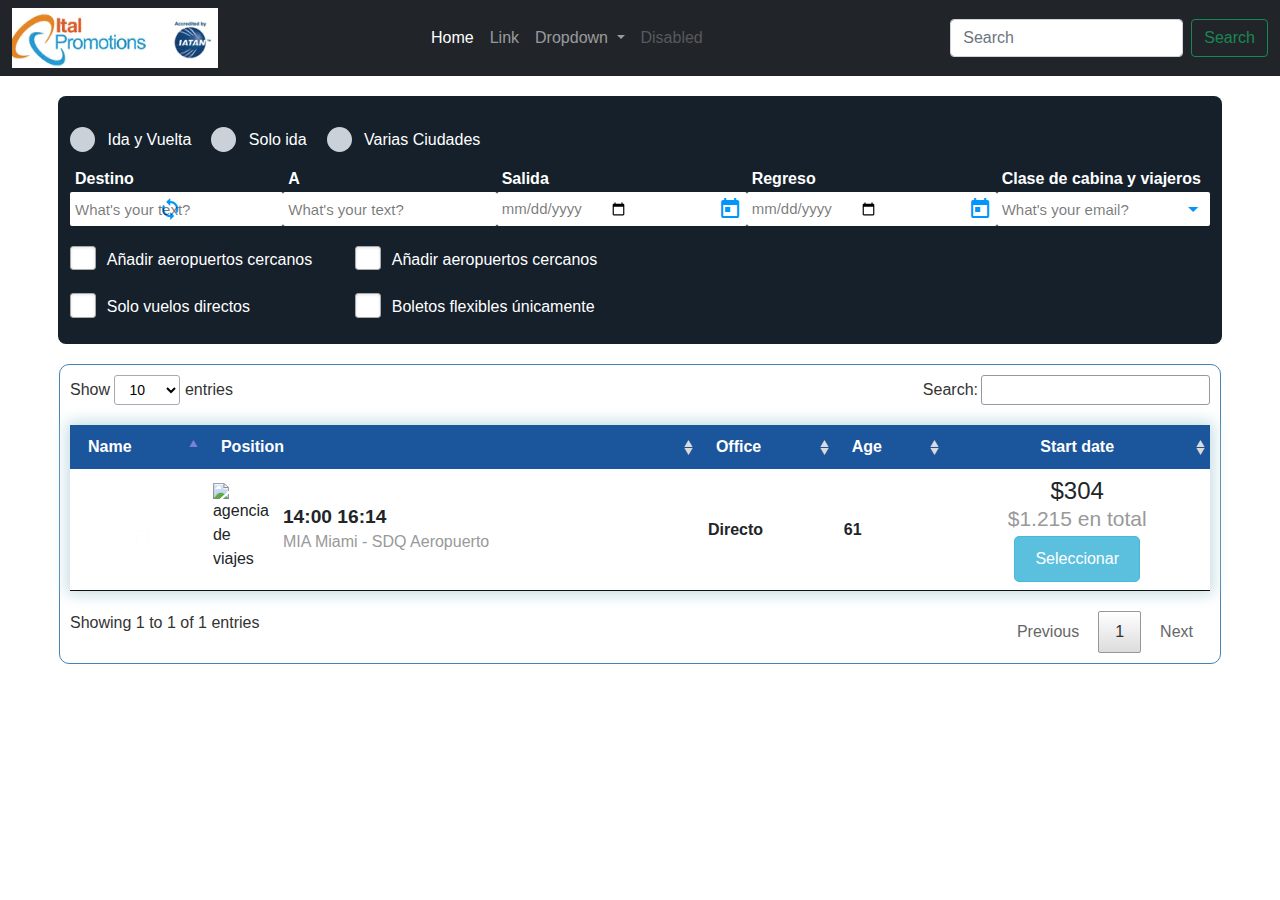
==== commit 74e2df10: "falta la tabla de componente" ====
--- a/index.html
+++ b/index.html
@@ -38,8 +38,7 @@
                             <a class="nav-link" href="#">Link</a>
                         </li>
                         <li class="nav-item dropdown">
-                            <a class="nav-link dropdown-toggle" href="#" id="navbarDropdown" role="button"
-                                data-bs-toggle="dropdown" aria-expanded="false">
+                            <a class="nav-link dropdown-toggle" href="#" id="navbarDropdown" role="button" data-bs-toggle="dropdown" aria-expanded="false">
                                 Dropdown
                             </a>
                             <ul class="dropdown-menu" aria-labelledby="navbarDropdown">
@@ -167,31 +166,33 @@
                     <div class="container-inputs">
                         <div class="webflow-style-input">
                             <label for="" class="title-Input">Destino</label>
-                            <input class="input-icon" type="text" placeholder="What's your text?"></input>
-                            <button type="submit" class="btn-icon" disabled><i
-                                    class="ion-android-arrow-forward material-icons prefix">sync_alt</i></button>
+                            <input class="input-icon icon-absolute" type="text" placeholder="What's your text?"></input>
+                            <button type="submit" class="btn-icon btn-input" disabled>
+                                <i class="ion-android-arrow-forward material-icons prefix">sync_alt</i>
+                            </button>
                         </div>
                         <div class="webflow-style-input">
                             <label for="" class="title-Input">A</label>
-                            <input class="input-icon" type="text" placeholder="What's your email?"></input>
-                        </div>
-
+                            <input class="input-icon icon-absolute" type="text" placeholder="What's your text?"></input>
+                        </div>
                         <div class="webflow-style-input">
                             <label for="" class="title-Input">Salida</label>
-                            <input class="input-icon" type="date" placeholder=""></input>
-                            <!-- <button type="submit" class="btn-icon" disabled><i class="ion-android-arrow-forward material-icons prefix">calendar_today</i></button> -->
+                            <input class="input-icon pointer icon-absolute" type="date" placeholder="What's your text?"></input>
+                            <button type="submit" class="btn-icon btn-input" disabled>
+                                <i class="ion-android-arrow-forward material-icons prefix">calendar_today</i>
+                            </button>
                         </div>
                         <div class="webflow-style-input">
                             <label for="" class="title-Input">Regreso</label>
-                            <input class="input-icon" type="date" placeholder=""></input>
-                            <!-- <button type="submit" class="btn-icon" disabled><i class="ion-android-arrow-forward material-icons prefix">calendar_today</i></button> -->
+                            <input class="input-icon pointer icon-absolute" type="date" placeholder="What's your text?"></input>
+                            <button type="submit" class="btn-icon btn-input" disabled>
+                                <i class="ion-android-arrow-forward material-icons prefix">calendar_today</i>
+                            </button>
                         </div>
                         <div class="webflow-style-input">
                             <label for="" class="title-Input">Clase de cabina y viajeros</label>
-                            <input class="input-icon pointer icon-absolute" type="email"
-                                placeholder="What's your email?" id="cabina" aria-disabled=""></input>
-                            <button data-toggle="popover" data-container="body" data-placement="right" data-html="true"
-                                class="btn-icon btn-input " aria-disabled="">
+                            <input class="input-icon pointer icon-absolute" type="email" placeholder="What's your email?" id="cabina" aria-disabled=""></input>
+                            <button data-toggle="popover" data-container="body" data-placement="right" data-html="true" class="btn-icon btn-input " aria-disabled="">
                                 <i class="ion-android-arrow-forward material-icons prefix">arrow_drop_down</i>
                             </button>
                         </div>
@@ -243,8 +244,7 @@
                         </td>
                         <td class="customTableYg__info">
                             <div>
-                                <img src="https://i.pinimg.com/originals/6e/22/56/6e2256829eadd83cd966c6ea6f807bf2.jpg"
-                                    alt="agencia de viajes">
+                                <img src="https://i.pinimg.com/originals/6e/22/56/6e2256829eadd83cd966c6ea6f807bf2.jpg" alt="agencia de viajes">
                             </div>
                             <div class="customTableYg__info__2">
                                 <p class="customTableYg__schedule">14:00 16:14</p>
@@ -270,7 +270,7 @@
                 </tbody>
             </table>
         </div>
-    </main> 
+    </main>
 </body>
 
 </html>
@@ -285,7 +285,7 @@
 <script type="text/javascript" src="DataTables/datatables.min.js"></script>
 
 <script>
-    $(document).ready(function () {
+    $(document).ready(function() {
         $('#example').DataTable();
     });
 </script>
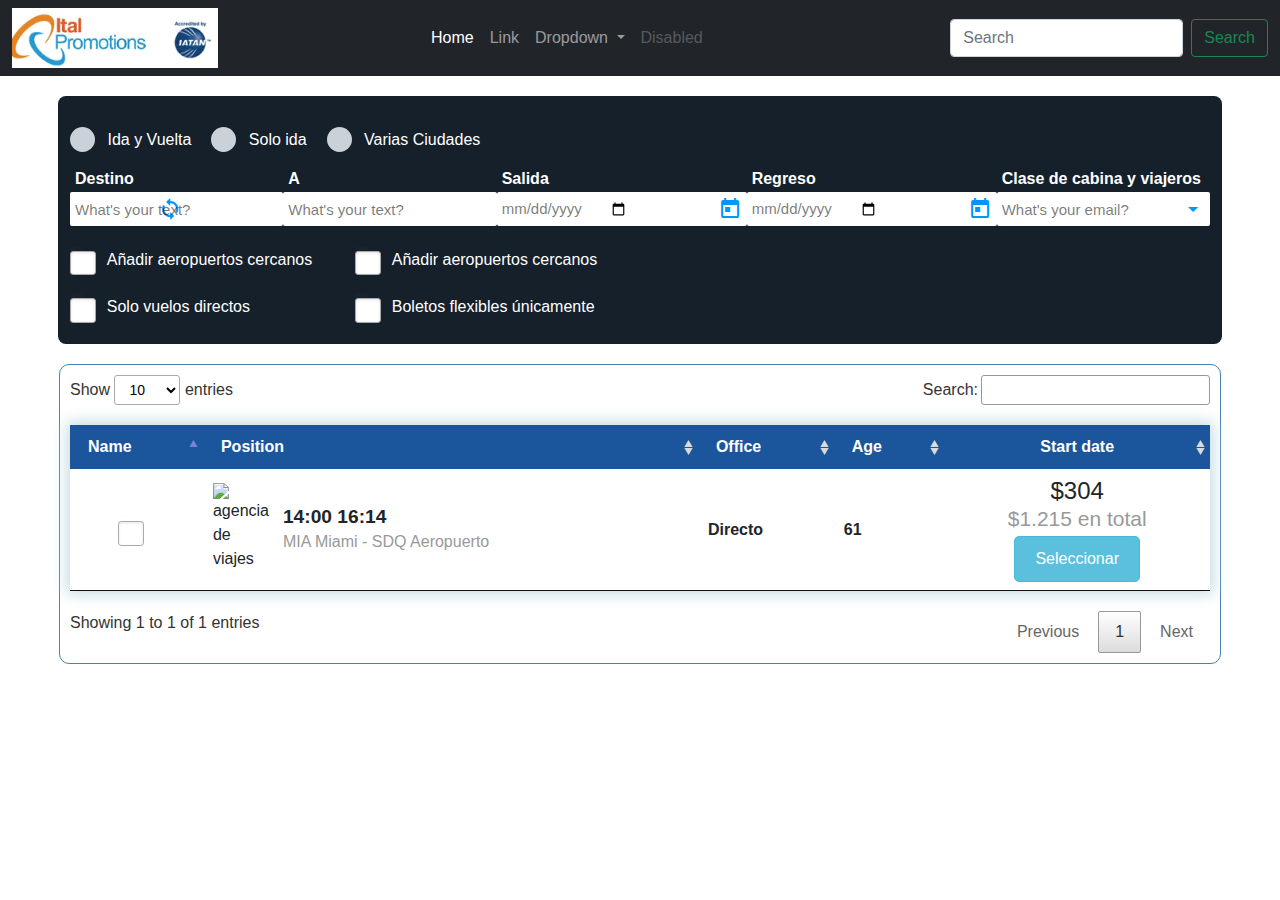
==== commit 0635b8ae: "componente tabla" ====
--- a/index.html
+++ b/index.html
@@ -240,7 +240,8 @@
                 <tbody>
                     <tr>
                         <td class="text-center">
-                            <input class="customTableYg__check" type="checkbox">
+                            <input type="checkbox" id="ave" />
+                            <label for="ave"></label>
                         </td>
                         <td class="customTableYg__info">
                             <div>
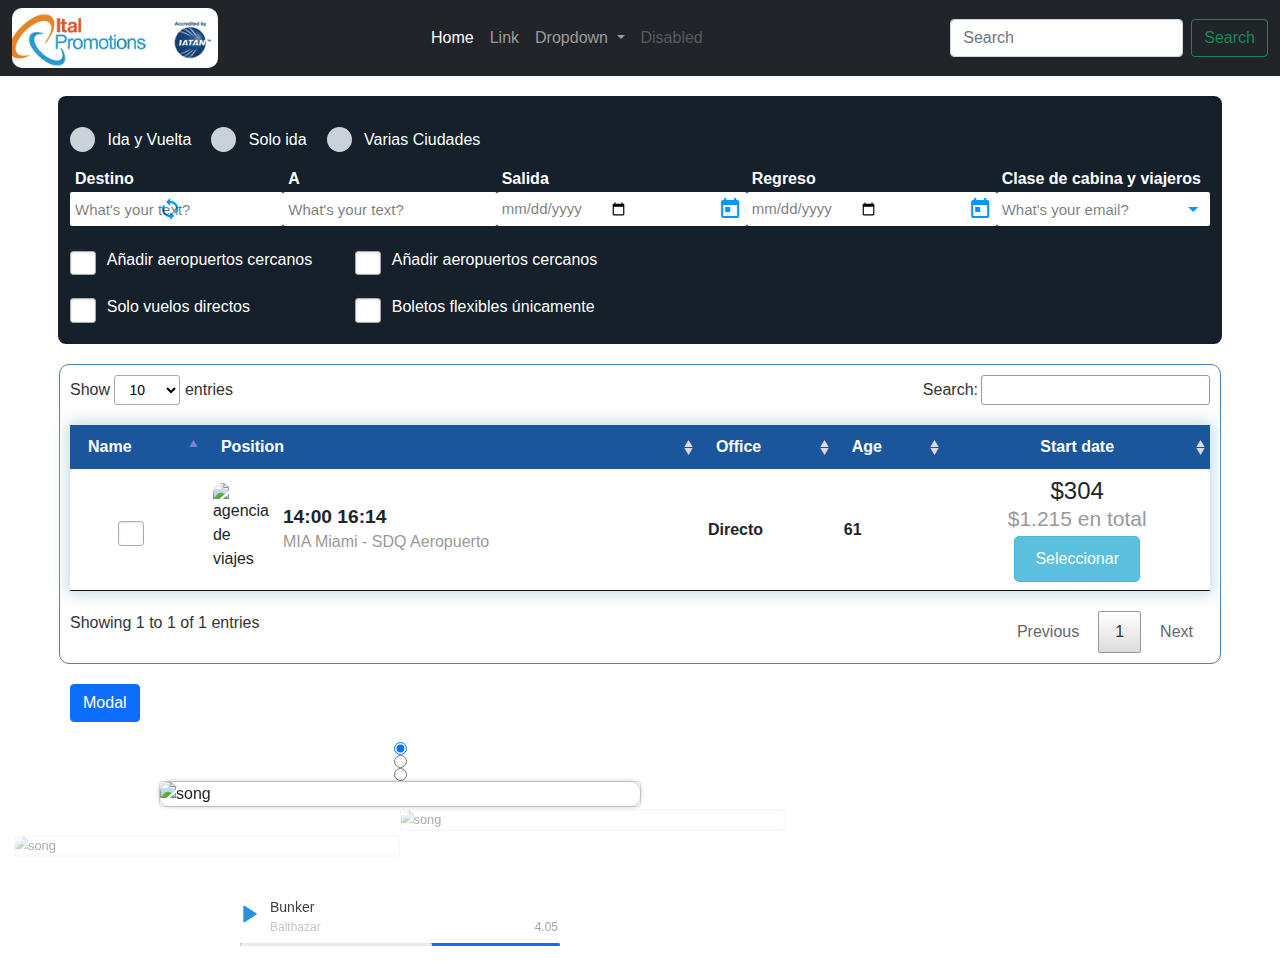
==== commit 46a92c7f: "loader" ====
--- a/index.html
+++ b/index.html
@@ -11,8 +11,10 @@
     <link rel="stylesheet" href="./css/checkbox.css">
     <link rel="stylesheet" href="./css/button.css">
     <link rel="stylesheet" href="./css/helpers.css">
+    <link rel="stylesheet" href="./css/loader.css">
     <link rel="stylesheet" href="./css/titles.css">
     <link rel="stylesheet" href="./css/modal.css">
+    <link rel="stylesheet" href="./css/slider.css">
     <link rel="stylesheet" href="./css/bootstrap.min.css">
     <link rel="stylesheet" type="text/css" href="DataTables/datatables.min.css" />
     <link rel="stylesheet" href="./css/tablesCustomYg.css">
@@ -38,7 +40,8 @@
                             <a class="nav-link" href="#">Link</a>
                         </li>
                         <li class="nav-item dropdown">
-                            <a class="nav-link dropdown-toggle" href="#" id="navbarDropdown" role="button" data-bs-toggle="dropdown" aria-expanded="false">
+                            <a class="nav-link dropdown-toggle" href="#" id="navbarDropdown" role="button"
+                                data-bs-toggle="dropdown" aria-expanded="false">
                                 Dropdown
                             </a>
                             <ul class="dropdown-menu" aria-labelledby="navbarDropdown">
@@ -63,7 +66,7 @@
         </nav>
     </header>
 
-    <div class="modal modal--operationSummary" id="modalEncomienda">
+    <div class="modal modal--operationSummary" id="modalCabina">
         <div class="modal-dialog">
             <section class="modal-content">
                 <div class="mt20">
@@ -139,6 +142,24 @@
         </div>
     </div>
 
+    <div class="modal modal--loader" id="loader">
+        <div class="modal-dialog">
+            <section class="modal-content">
+                <div class="core-page-loader splash">
+                    <div class="plane-spinner">
+                        <div class="spinner-plane">
+                        </div>
+                    </div>
+                </div>
+                <p class="p15">
+                    <b class="js-translate" data-string="trad_favor_espere">
+                        Favor Espere...
+                    </b>
+                </p>
+            </section>
+        </div>
+    </div>
+
     <main>
         <div class="container wrapper mt20">
             <form action="">
@@ -177,22 +198,26 @@
                         </div>
                         <div class="webflow-style-input">
                             <label for="" class="title-Input">Salida</label>
-                            <input class="input-icon pointer icon-absolute" type="date" placeholder="What's your text?"></input>
+                            <input class="input-icon pointer icon-absolute" type="date"
+                                placeholder="What's your text?"></input>
                             <button type="submit" class="btn-icon btn-input" disabled>
                                 <i class="ion-android-arrow-forward material-icons prefix">calendar_today</i>
                             </button>
                         </div>
                         <div class="webflow-style-input">
                             <label for="" class="title-Input">Regreso</label>
-                            <input class="input-icon pointer icon-absolute" type="date" placeholder="What's your text?"></input>
+                            <input class="input-icon pointer icon-absolute" type="date"
+                                placeholder="What's your text?"></input>
                             <button type="submit" class="btn-icon btn-input" disabled>
                                 <i class="ion-android-arrow-forward material-icons prefix">calendar_today</i>
                             </button>
                         </div>
                         <div class="webflow-style-input">
                             <label for="" class="title-Input">Clase de cabina y viajeros</label>
-                            <input class="input-icon pointer icon-absolute" type="email" placeholder="What's your email?" id="cabina" aria-disabled=""></input>
-                            <button data-toggle="popover" data-container="body" data-placement="right" data-html="true" class="btn-icon btn-input " aria-disabled="">
+                            <input class="input-icon pointer icon-absolute" type="email"
+                                placeholder="What's your email?" id="cabina" aria-disabled=""></input>
+                            <button data-toggle="popover" data-container="body" data-placement="right" data-html="true"
+                                class="btn-icon btn-input " aria-disabled="">
                                 <i class="ion-android-arrow-forward material-icons prefix">arrow_drop_down</i>
                             </button>
                         </div>
@@ -245,7 +270,8 @@
                         </td>
                         <td class="customTableYg__info">
                             <div>
-                                <img src="https://i.pinimg.com/originals/6e/22/56/6e2256829eadd83cd966c6ea6f807bf2.jpg" alt="agencia de viajes">
+                                <img src="https://i.pinimg.com/originals/6e/22/56/6e2256829eadd83cd966c6ea6f807bf2.jpg"
+                                    alt="agencia de viajes">
                             </div>
                             <div class="customTableYg__info__2">
                                 <p class="customTableYg__schedule">14:00 16:14</p>
@@ -271,6 +297,67 @@
                 </tbody>
             </table>
         </div>
+        <div class="container mt20">
+            <button type="button" class="btn btn-primary" id="btnModal">Modal</button>
+        </div>
+
+        <div class="container-slider mt20">
+            <input type="radio" name="slider" id="item-1" checked>
+            <input type="radio" name="slider" id="item-2">
+            <input type="radio" name="slider" id="item-3">
+            <div class="cards">
+                <label class="card" for="item-1" id="song-1">
+                    <img src="https://images.unsplash.com/photo-1530651788726-1dbf58eeef1f?ixlib=rb-1.2.1&ixid=eyJhcHBfaWQiOjEyMDd9&auto=format&fit=crop&w=882&q=80"
+                        alt="song">
+                </label>
+                <label class="card" for="item-2" id="song-2">
+                    <img src="https://images.unsplash.com/photo-1559386484-97dfc0e15539?ixlib=rb-1.2.1&ixid=eyJhcHBfaWQiOjEyMDd9&auto=format&fit=crop&w=1234&q=80"
+                        alt="song">
+                </label>
+                <label class="card" for="item-3" id="song-3">
+                    <img src="https://images.unsplash.com/photo-1533461502717-83546f485d24?ixlib=rb-1.2.1&auto=format&fit=crop&w=900&q=60"
+                        alt="song">
+                </label>
+            </div>
+            <div class="player">
+                <div class="upper-part">
+                    <div class="play-icon">
+                        <svg width="20" height="20" fill="#2992dc" stroke="#2992dc" stroke-linecap="round"
+                            stroke-linejoin="round" stroke-width="2" class="feather feather-play" viewBox="0 0 24 24">
+                            <defs />
+                            <path d="M5 3l14 9-14 9V3z" />
+                        </svg>
+                    </div>
+                    <div class="info-area" id="test">
+                        <label class="song-info" id="song-info-1">
+                            <div class="title">Bunker</div>
+                            <div class="sub-line">
+                                <div class="subtitle">Balthazar</div>
+                                <div class="time">4.05</div>
+                            </div>
+                        </label>
+                        <label class="song-info" id="song-info-2">
+                            <div class="title">Words Remain</div>
+                            <div class="sub-line">
+                                <div class="subtitle">Moderator</div>
+                                <div class="time">4.05</div>
+                            </div>
+                        </label>
+                        <label class="song-info" id="song-info-3">
+                            <div class="title">Falling Out</div>
+                            <div class="sub-line">
+                                <div class="subtitle">Otzeki</div>
+                                <div class="time">4.05</div>
+                            </div>
+                        </label>
+                    </div>
+                </div>
+                <div class="progress-bar">
+                    <span class="progress"></span>
+                </div>
+            </div>
+        </div>
+
     </main>
 </body>
 
@@ -286,7 +373,7 @@
 <script type="text/javascript" src="DataTables/datatables.min.js"></script>
 
 <script>
-    $(document).ready(function() {
+    $(document).ready(function () {
         $('#example').DataTable();
     });
 </script>
--- a/css/style.css
+++ b/css/style.css
@@ -66,7 +66,7 @@
     font-weight: bold;
 }
 
-.margin-auto{
+.margin-auto {
     margin: auto;
 }
 
@@ -74,3 +74,10 @@
     padding: 10px;
     cursor: pointer;
 }
+
+.img-body {
+    background: url(../img/Fondo.jpg);
+    position: relative;
+    background-repeat: no-repeat;
+    background-size: cover;
+}--- a/css/loader.css
+++ b/css/loader.css
@@ -0,0 +1,102 @@
+.core-page-loader {
+    text-indent: -99999em;
+    margin: 55px auto;
+    position: relative;
+}
+
+.core-page-loader .plane-spinner {
+    margin: 15px auto 0;
+}
+
+.core-page-loader .plane-spinner::before {
+    background: #1d92d9a6;
+}
+
+.core-page-loader .plane-spinner::after {
+    background: #ffffff;
+}
+
+.core-page-loader.splash .plane-spinner {
+    margin: -35px 0px 0px -35px;
+    position: absolute;
+    top: 50%;
+    left: 50%;
+    transform: translate(-50%, -50%);
+}
+
+.spinner-plane {
+    -webkit-transform: translateZ(0);
+    -webkit-backface-visibility: hidden;
+    transform: translateZ(0);
+    backface-visibility: hidden;
+    perspective: 1000;
+    background: url('data:image/svg+xml;charset=utf-8,%3C%3Fxml%20version%3D%221.0%22%20encoding%3D%22utf-8%22%3F%3E%3C!--%20Generator%3A%20Adobe%20Illustrator%2018.1.0%2C%20SVG%20Export%20Plug-In%20.%20SVG%20Version%3A%206.00%20Build%200)%20%20--%3E%3Csvg%20version%3D%221.1%22%20id%3D%22Layer_1%22%20xmlns%3D%22http%3A%2F%2Fwww.w3.org%2F2000%2Fsvg%22%20xmlns%3Axlink%3D%22http%3A%2F%2Fwww.w3.org%2F1999%2Fxlink%22%20x%3D%220px%22%20y%3D%220px%22%20%20%20%20%20width%3D%2264px%22%20height%3D%2264px%22%20viewBox%3D%220%200%2064%2064%22%20enable-background%3D%22new%200%200%2064%2064%22%20xml%3Aspace%3D%22preserve%22%3E%3Cg%3E%20%20%20%20%3Cpath%20fill%3D%22%232091EB%22%20d%3D%22M36.5%2C38.2C36.4%2C38%2C36%2C37.9%2C35.8%2C38l-1.5%2C0.9C34%2C39%2C34%2C39.4%2C34.1%2C39.6l0.2%2C0.3c0.1%2C0.3%2C0.5%2C0.3%2C0.7%2C0.2%20%20%20%20%20%20%20%20l1.5-0.9c0.3-0.1%2C0.3-0.5%2C0.2-0.7L36.5%2C38.2z%22%2F%3E%20%20%20%20%3Cpath%20fill%3D%22%232091EB%22%20d%3D%22M27.6%2C22.4c-0.1-0.3-0.5-0.3-0.7-0.2L25.4%2C23c-0.3%2C0.1-0.3%2C0.5-0.2%2C0.7l0.2%2C0.3c0.1%2C0.3%2C0.5%2C0.3%2C0.7%2C0.2%20%20%20%20%20%20%20%20l1.5-0.9c0.3-0.1%2C0.3-0.5%2C0.2-0.7L27.6%2C22.4z%22%2F%3E%20%20%20%20%3Cpath%20fill%3D%22%232091EB%22%20d%3D%22M28.8%2C21.7c-0.1-0.3-0.5-0.3-0.7-0.2l-1.5%2C0.9c-0.3%2C0.1-0.3%2C0.5-0.2%2C0.7l0.2%2C0.3c0.1%2C0.3%2C0.5%2C0.3%2C0.7%2C0.2%20%20%20%20%20%20%20%20l1.5-0.9c0.3-0.1%2C0.3-0.5%2C0.2-0.7L28.8%2C21.7z%22%2F%3E%20%20%20%20%3Cpath%20fill%3D%22%232091EB%22%20d%3D%22M37.7%2C37.5c-0.1-0.3-0.5-0.3-0.7-0.2l-1.5%2C0.9c-0.3%2C0.1-0.3%2C0.5-0.2%2C0.7l0.2%2C0.3c0.1%2C0.3%2C0.5%2C0.3%2C0.7%2C0.2%20%20%20%20%20%20%20%20l1.5-0.9c0.3-0.1%2C0.3-0.5%2C0.2-0.7L37.7%2C37.5z%22%2F%3E%20%20%20%20%3Cpath%20fill%3D%22%23073590%22%20d%3D%22M19.3%2C36.1c0.4%2C0.7%2C0.1%2C1.5-0.5%2C1.9l-3.7%2C2.1c-0.7%2C0.4-1.5%2C0.1-1.9-0.5L7.9%2C33c-0.7-1-1-1%2C0.5-1.9l0%2C0%20%20%20%20%20%20%20%20c0.7-0.4%2C0.7-0.1%2C1.9%2C0.5L19.3%2C36.1z%22%2F%3E%20%20%20%20%3Cpath%20fill%3D%22%23073590%22%20d%3D%22M20.6%2C38.5c-0.4-0.7-1.2-0.9-1.9-0.5L15%2C40.1c-0.7%2C0.4-0.9%2C1.2-0.5%2C1.9l2.9%2C8c0.5%2C1.1%2C0.3%2C1.4%2C1.9%2C0.5l0%2C0%20%20%20%20%20%20%20%20c0.7-0.4%2C0.4-0.5%2C0.5-1.9L20.6%2C38.5z%22%2F%3E%20%20%20%20%3Cpath%20fill%3D%22%232091EB%22%20d%3D%22M39%2C17c0.4%2C0.7%2C0.1%2C1.5-0.5%2C1.9L34.8%2C21c-0.7%2C0.4-1.5%2C0.1-1.9-0.5l-0.7-1.2c-0.4-0.7-0.1-1.5%2C0.5-1.9%20%20%20%20%20%20%20%20l3.7-2.1c0.7-0.4%2C1.5-0.1%2C1.9%2C0.5L39%2C17z%22%2F%3E%20%20%20%20%3Cpath%20fill%3D%22%232091EB%22%20d%3D%22M47.9%2C32.8c0.4%2C0.7%2C0.1%2C1.5-0.5%2C1.9l-3.7%2C2.1c-0.7%2C0.4-1.5%2C0.1-1.9-0.5L41.1%2C35c-0.4-0.7-0.1-1.5%2C0.5-1.9%20%20%20%20%20%20%20%20l3.7-2.1c0.7-0.4%2C1.5-0.1%2C1.9%2C0.5L47.9%2C32.8z%22%2F%3E%20%20%20%20%3Cpath%20fill%3D%22%23073590%22%20d%3D%22M43.9%2C29.8l4.9-2.3c0.3-0.1%2C0.5-0.2%2C0.7-0.3c2.7-1.5%2C8.5-7.7%2C7-10.4s-9.8-0.9-12.5%2C0.6%20%20%20%20%20%20%20%20c-0.2%2C0.1-0.4%2C0.3-0.7%2C0.4l-4.5%2C3l-19-12.2C19%2C8%2C18.6%2C7.6%2C17.9%2C8l-2.4%2C1.4c-1.6%2C0.9-1.2%2C1.1-0.5%2C1.9l12.4%2C13.5l1.5%2C2.6l-2.3%2C1.5%20%20%20%20%20%20%20%20c-6.1%2C3.4-13.1%2C11-12.6%2C11.9c0.6%2C1%2C10.7-1.2%2C16.7-4.6l2.5-1.2l1.5%2C2.6l5.1%2C17.6c0.3%2C1%2C0.3%2C1.4%2C1.9%2C0.5l2.4-1.4%20%20%20%20%20%20%20%20c0.7-0.4%2C0.6-1%2C0.5-1.9L43.9%2C29.8z%22%2F%3E%3C%2Fg%3E%3C%2Fsvg%3E');
+    background-size: 40px;
+    background-repeat: no-repeat;
+    position: relative;
+    left: 40px;
+    bottom: 30px;
+    z-index: 999;
+    transform: rotate(-16deg);
+    height: 40px;
+    width: 40px;
+}
+
+.plane-spinner {
+    height: 70px;
+    width: 70px;
+    border-radius: 50px;
+    background: linear-gradient(to top, #F1C933 10%, rgba(229, 229, 229, 0) 90%);
+    position: relative;
+    animation: spin 990ms linear reverse infinite;
+    -webkit-animation: spin 990ms linear reverse infinite;
+}
+
+.plane-spinner::before {
+    -webkit-transform: translateZ(0);
+    -webkit-backface-visibility: hidden;
+    transform: translateZ(0);
+    backface-visibility: hidden;
+    perspective: 1000;
+    content: '';
+    background: #ffffff;
+    display: block;
+    width: 67px;
+    height: 67px;
+    border-radius: 100%;
+    position: relative;
+    top: 0;
+    left: 4px;
+}
+
+.plane-spinner::after {
+    -webkit-transform: translateZ(0);
+    -webkit-backface-visibility: hidden;
+    transform: translateZ(0);
+    backface-visibility: hidden;
+    perspective: 1000;
+    content: '';
+    background: #ffffff;
+    display: block;
+    position: absolute;
+    right: 0;
+    bottom: 0;
+}
+
+@-webkit-keyframes spin {
+    0% {
+        transform: rotate(0deg);
+    }
+    100% {
+        transform: rotate(360deg);
+    }
+}
+
+@keyframes spin {
+    0% {
+        transform: rotate(0deg);
+    }
+    100% {
+        transform: rotate(360deg);
+    }
+}--- a/css/modal.css
+++ b/css/modal.css
@@ -29,6 +29,24 @@
 }
 
 .modal {
+    overflow: hidden;
+    position: fixed;
+    z-index: 9000;
+    top: 0;
+    left: 0;
+    right: 0;
+    bottom: 0;
+    display: flex;
+    align-items: center;
+    justify-content: center;
+    padding: 1rem;
+    background: var(--black);
+    visibility: hidden;
+    opacity: 0;
+    transition: all 0.35s ease-in;
+}
+
+.modal-custom{
     overflow: hidden;
     position: fixed;
     z-index: 9000;
--- a/css/slider.css
+++ b/css/slider.css
@@ -0,0 +1,147 @@
+.card {
+    position: absolute;
+    width: 60%;
+    height: 100%;
+    left: 0;
+    right: 0;
+    margin: auto;
+    transition: transform 0.4s ease;
+    cursor: pointer;
+}
+
+.container-slider {
+    width: 100%;
+    max-width: 800px;
+    max-height: 600px;
+    height: 100%;
+    transform-style: preserve-3d;
+    display: flex;
+    justify-content: center;
+    flex-direction: column;
+    align-items: center;
+}
+
+.cards {
+    position: relative;
+    width: 100%;
+    height: 100%;
+    margin-bottom: 20px;
+}
+
+img {
+    width: 100%;
+    height: 100%;
+    border-radius: 10px;
+    -o-object-fit: cover;
+    object-fit: cover;
+}
+
+#item-1:checked~.cards #song-3, #item-2:checked~.cards #song-1, #item-3:checked~.cards #song-2 {
+    transform: translatex(-40%) scale(0.8);
+    opacity: 0.4;
+    z-index: 0;
+}
+
+#item-1:checked~.cards #song-2, #item-2:checked~.cards #song-3, #item-3:checked~.cards #song-1 {
+    transform: translatex(40%) scale(0.8);
+    opacity: 0.4;
+    z-index: 0;
+}
+
+#item-1:checked~.cards #song-1, #item-2:checked~.cards #song-2, #item-3:checked~.cards #song-3 {
+    transform: translatex(0) scale(1);
+    opacity: 1;
+    z-index: 1;
+}
+
+#item-1:checked~.cards #song-1 img, #item-2:checked~.cards #song-2 img, #item-3:checked~.cards #song-3 img {
+    box-shadow: 0px 0px 5px 0px rgba(81, 81, 81, 0.47);
+}
+
+.player {
+    background-color: #fff;
+    border-radius: 8px;
+    min-width: 320px;
+    padding: 16px 10px;
+}
+
+.upper-part {
+    position: relative;
+    display: flex;
+    align-items: center;
+    margin-bottom: 12px;
+    height: 36px;
+    overflow: hidden;
+}
+
+.play-icon {
+    margin-right: 10px;
+}
+
+.song-info {
+    width: calc(100% - 32px);
+    display: block;
+}
+
+.song-info .title {
+    color: #403d40;
+    font-size: 14px;
+    line-height: 24px;
+}
+
+.sub-line {
+    display: flex;
+    justify-content: space-between;
+    width: 100%;
+}
+
+.subtitle, .time {
+    font-size: 12px;
+    line-height: 16px;
+    color: #c6c5c6;
+}
+
+.time {
+    font-size: 12px;
+    line-height: 16px;
+    color: #a5a5a5;
+    font-weight: 500;
+    margin-left: auto;
+}
+
+.progress-bar {
+    height: 3px;
+    width: 100%;
+    background-color: #e9efff;
+    border-radius: 2px;
+    overflow: hidden;
+}
+
+.progress {
+    display: block;
+    position: relative;
+    width: 60%;
+    height: 100%;
+    background-color: #2992dc;
+    border-radius: 6px;
+}
+
+.info-area {
+    width: 100%;
+    position: absolute;
+    top: 0;
+    left: 30px;
+    transition: transform 0.4s ease-in;
+}
+
+#item-2:checked~.player #test {
+    transform: translateY(0);
+}
+
+#item-2:checked~.player #test {
+    transform: translateY(-40px);
+}
+
+#item-3:checked~.player #test {
+    transform: translateY(-80px);
+}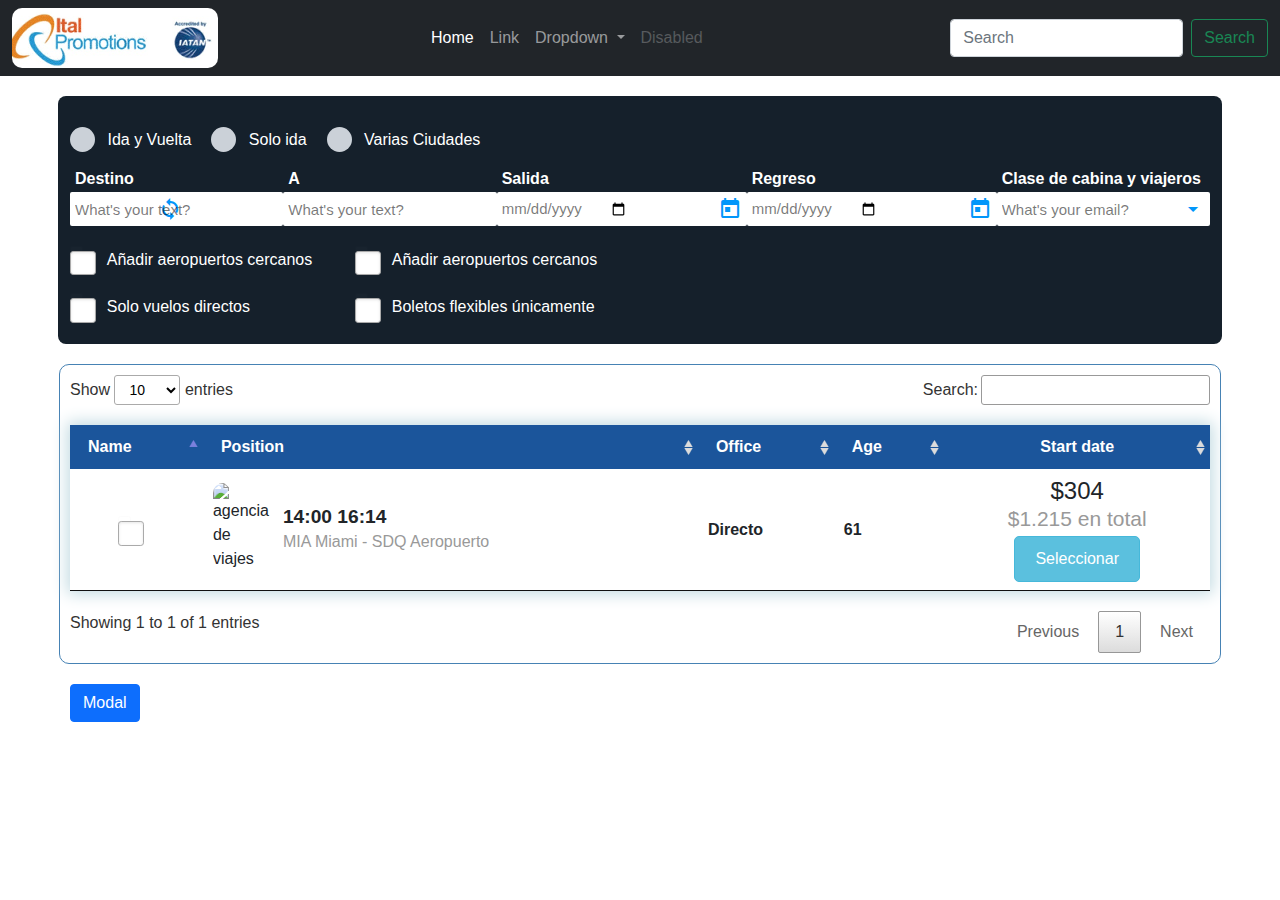
==== commit 7d230714: "Cards" ====
--- a/index.html
+++ b/index.html
@@ -301,63 +301,6 @@
             <button type="button" class="btn btn-primary" id="btnModal">Modal</button>
         </div>
 
-        <div class="container-slider mt20">
-            <input type="radio" name="slider" id="item-1" checked>
-            <input type="radio" name="slider" id="item-2">
-            <input type="radio" name="slider" id="item-3">
-            <div class="cards">
-                <label class="card" for="item-1" id="song-1">
-                    <img src="https://images.unsplash.com/photo-1530651788726-1dbf58eeef1f?ixlib=rb-1.2.1&ixid=eyJhcHBfaWQiOjEyMDd9&auto=format&fit=crop&w=882&q=80"
-                        alt="song">
-                </label>
-                <label class="card" for="item-2" id="song-2">
-                    <img src="https://images.unsplash.com/photo-1559386484-97dfc0e15539?ixlib=rb-1.2.1&ixid=eyJhcHBfaWQiOjEyMDd9&auto=format&fit=crop&w=1234&q=80"
-                        alt="song">
-                </label>
-                <label class="card" for="item-3" id="song-3">
-                    <img src="https://images.unsplash.com/photo-1533461502717-83546f485d24?ixlib=rb-1.2.1&auto=format&fit=crop&w=900&q=60"
-                        alt="song">
-                </label>
-            </div>
-            <div class="player">
-                <div class="upper-part">
-                    <div class="play-icon">
-                        <svg width="20" height="20" fill="#2992dc" stroke="#2992dc" stroke-linecap="round"
-                            stroke-linejoin="round" stroke-width="2" class="feather feather-play" viewBox="0 0 24 24">
-                            <defs />
-                            <path d="M5 3l14 9-14 9V3z" />
-                        </svg>
-                    </div>
-                    <div class="info-area" id="test">
-                        <label class="song-info" id="song-info-1">
-                            <div class="title">Bunker</div>
-                            <div class="sub-line">
-                                <div class="subtitle">Balthazar</div>
-                                <div class="time">4.05</div>
-                            </div>
-                        </label>
-                        <label class="song-info" id="song-info-2">
-                            <div class="title">Words Remain</div>
-                            <div class="sub-line">
-                                <div class="subtitle">Moderator</div>
-                                <div class="time">4.05</div>
-                            </div>
-                        </label>
-                        <label class="song-info" id="song-info-3">
-                            <div class="title">Falling Out</div>
-                            <div class="sub-line">
-                                <div class="subtitle">Otzeki</div>
-                                <div class="time">4.05</div>
-                            </div>
-                        </label>
-                    </div>
-                </div>
-                <div class="progress-bar">
-                    <span class="progress"></span>
-                </div>
-            </div>
-        </div>
-
     </main>
 </body>
 
--- a/css/slider.css
+++ b/css/slider.css
@@ -1,4 +1,4 @@
-.card {
+.sliderCard {
     position: absolute;
     width: 60%;
     height: 100%;
@@ -9,9 +9,9 @@
     cursor: pointer;
 }
 
-.container-slider {
+.containerSlider {
     width: 100%;
-    max-width: 800px;
+    /* max-width: 800px; */
     max-height: 600px;
     height: 100%;
     transform-style: preserve-3d;
@@ -21,8 +21,8 @@
     align-items: center;
 }
 
-.cards {
-    position: relative;
+.sliderCards {
+    /* position: relative; */
     width: 100%;
     height: 100%;
     margin-bottom: 20px;
@@ -36,25 +36,25 @@
     object-fit: cover;
 }
 
-#item-1:checked~.cards #song-3, #item-2:checked~.cards #song-1, #item-3:checked~.cards #song-2 {
+#item-1:checked~.sliderCards #song-3, #item-2:checked~.sliderCards #song-1, #item-3:checked~.sliderCards #song-2 {
     transform: translatex(-40%) scale(0.8);
     opacity: 0.4;
     z-index: 0;
 }
 
-#item-1:checked~.cards #song-2, #item-2:checked~.cards #song-3, #item-3:checked~.cards #song-1 {
+#item-1:checked~.sliderCards #song-2, #item-2:checked~.sliderCards #song-3, #item-3:checked~.sliderCards #song-1 {
     transform: translatex(40%) scale(0.8);
     opacity: 0.4;
     z-index: 0;
 }
 
-#item-1:checked~.cards #song-1, #item-2:checked~.cards #song-2, #item-3:checked~.cards #song-3 {
+#item-1:checked~.sliderCards #song-1, #item-2:checked~.sliderCards #song-2, #item-3:checked~.sliderCards #song-3 {
     transform: translatex(0) scale(1);
     opacity: 1;
     z-index: 1;
 }
 
-#item-1:checked~.cards #song-1 img, #item-2:checked~.cards #song-2 img, #item-3:checked~.cards #song-3 img {
+#item-1:checked~.sliderCards #song-1 img, #item-2:checked~.sliderCards #song-2 img, #item-3:checked~.sliderCards #song-3 img {
     box-shadow: 0px 0px 5px 0px rgba(81, 81, 81, 0.47);
 }
 
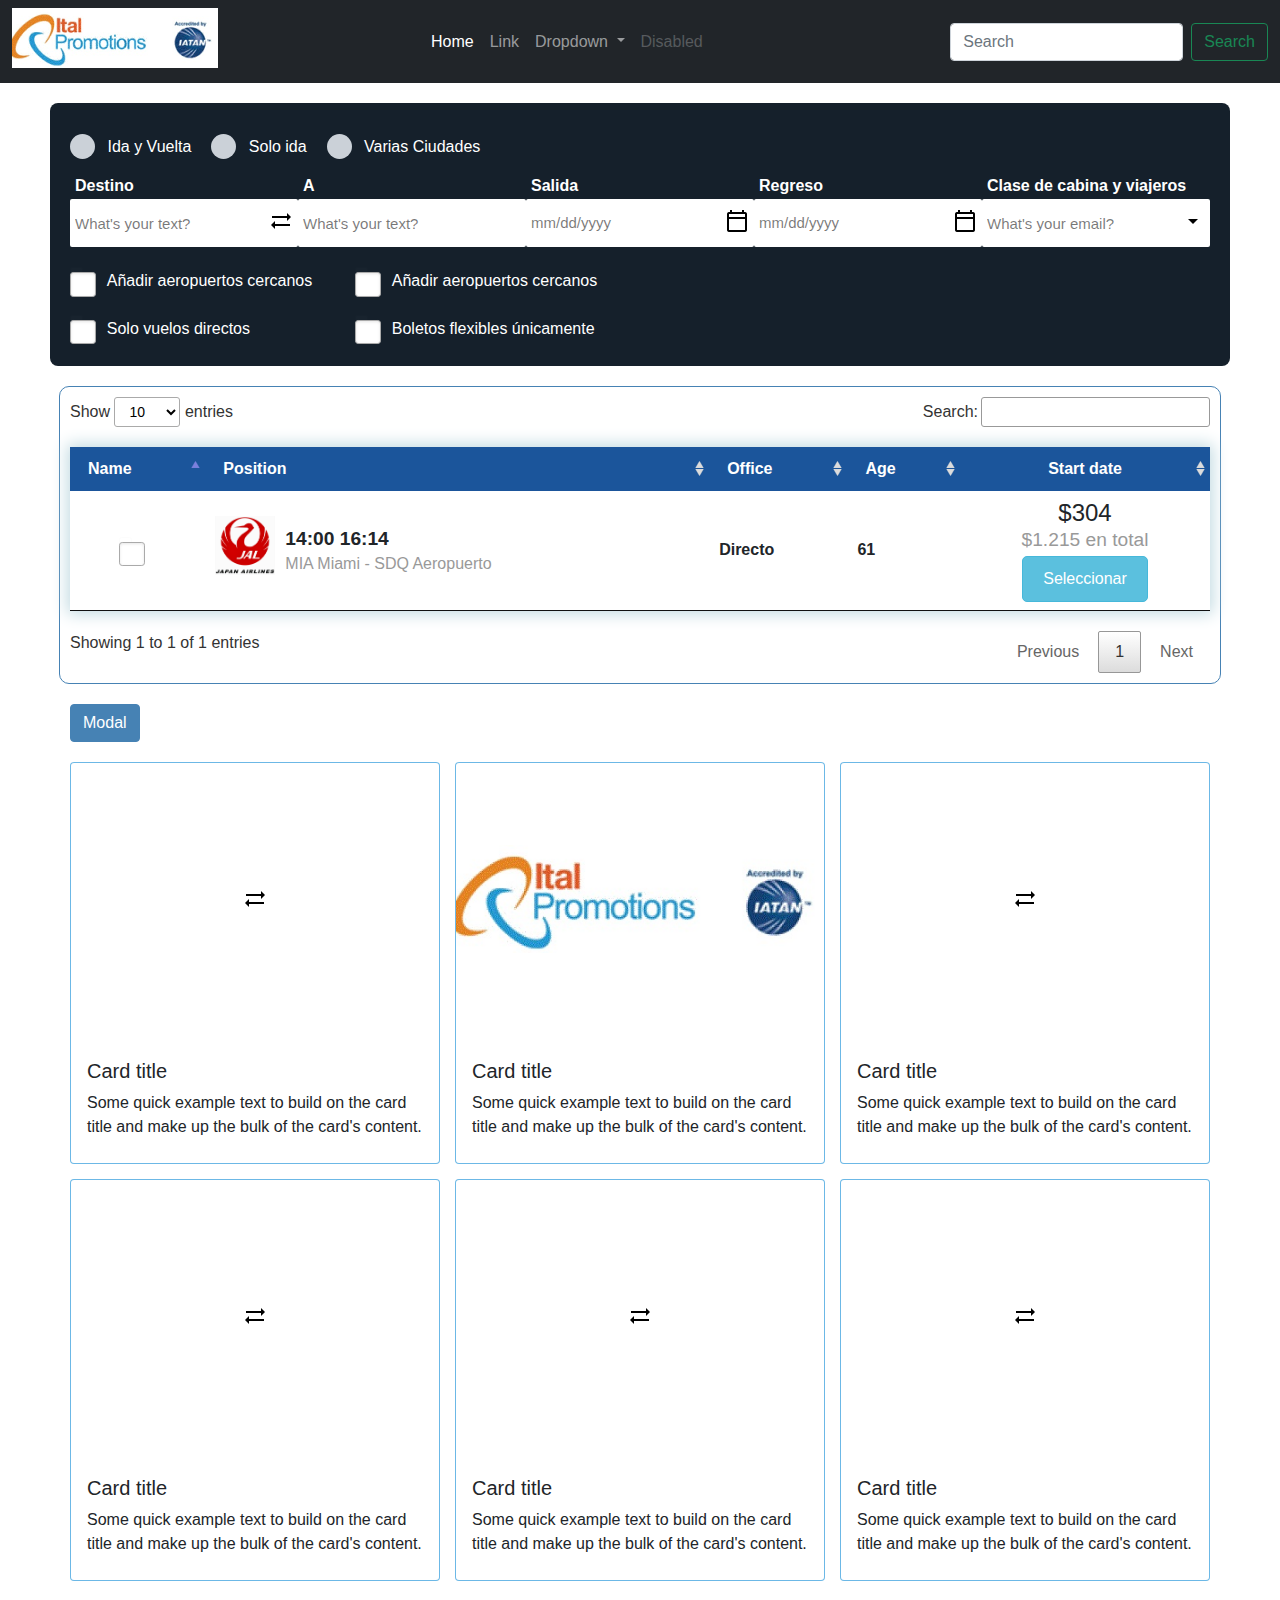
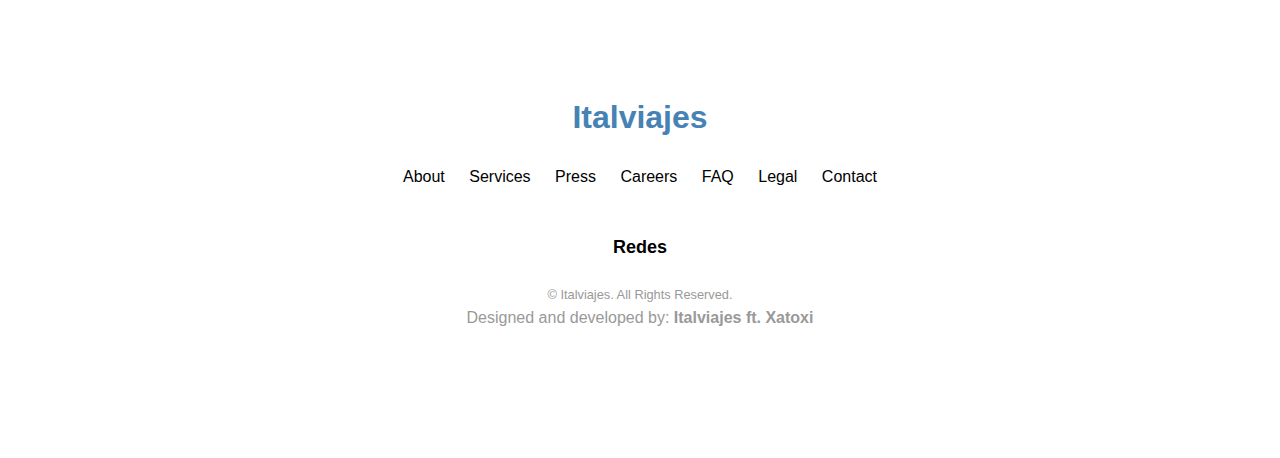
==== commit e56bf69b: "Agrego componente de footer, noticeCard. Ademas se hicieron modificaciones en el inputIcon y se quit" ====
--- a/index.html
+++ b/index.html
@@ -5,6 +5,8 @@
     <meta charset="UTF-8">
     <meta http-equiv="X-UA-Compatible" content="IE=edge">
     <meta name="viewport" content="width=device-width, initial-scale=1.0">
+    <link rel="stylesheet" href="./css/cards.css">
+    <link rel="stylesheet" href="./css/bootstrap.min.css">
     <link rel="stylesheet" href="./css/style.css">
     <link rel="stylesheet" href="./css/options.css">
     <link rel="stylesheet" href="./css/inputs.css">
@@ -15,12 +17,9 @@
     <link rel="stylesheet" href="./css/titles.css">
     <link rel="stylesheet" href="./css/modal.css">
     <link rel="stylesheet" href="./css/slider.css">
-    <link rel="stylesheet" href="./css/bootstrap.min.css">
     <link rel="stylesheet" type="text/css" href="DataTables/datatables.min.css" />
     <link rel="stylesheet" href="./css/tablesCustomYg.css">
-    <!-- <link rel="stylesheet" href="./css/custom.css" />    -->
-
-    <link href="https://fonts.googleapis.com/icon?family=Material+Icons" rel="stylesheet">
+    <link rel="stylesheet" href="./css/custom.css" />
     <title>Document</title>
 </head>
 
@@ -86,7 +85,7 @@
                 <div class="displayf">
                     <div class="boton">
                         <button type="submit" class="btn-icon btn-azul" disabled>
-                            <i class="ion-android-arrow-forward icon-boton prefix">remove</i>
+                            <i class=""><img src="./img/remove.png" alt=""></i>
                         </button>
                     </div>
                     <div class="displayf mr15 ml15">
@@ -94,7 +93,7 @@
                     </div>
                     <div class="boton mr15">
                         <button type="submit" class="btn-icon btn-azul" disabled>
-                            <i class="ion-android-arrow-forward icon-boton prefix">add</i>
+                            <i class=""><img src="./img/add.png" alt=""></i>
                         </button>
                     </div>
                     <div>
@@ -109,7 +108,7 @@
                 <div class="displayf">
                     <div class="boton">
                         <button type="submit" class="btn-icon btn-azul" disabled>
-                            <i class="ion-android-arrow-forward icon-boton prefix">remove</i>
+                            <i class=""><img src="./img/remove.png" alt=""></i>
                         </button>
                     </div>
                     <div class="displayf mr15 ml15">
@@ -117,7 +116,7 @@
                     </div>
                     <div class="boton mr15">
                         <button type="submit" class="btn-icon btn-azul" disabled>
-                            <i class="ion-android-arrow-forward icon-boton prefix">add</i>
+                            <i class=""><img src="./img/add.png" alt=""></i>
                         </button>
                     </div>
                     <div>
@@ -189,7 +188,7 @@
                             <label for="" class="title-Input">Destino</label>
                             <input class="input-icon icon-absolute" type="text" placeholder="What's your text?"></input>
                             <button type="submit" class="btn-icon btn-input" disabled>
-                                <i class="ion-android-arrow-forward material-icons prefix">sync_alt</i>
+                                <i class="ion-android-arrow-forward material-icons prefix"><img src="./img/sync_alt.png" alt=""></i>
                             </button>
                         </div>
                         <div class="webflow-style-input">
@@ -201,7 +200,7 @@
                             <input class="input-icon pointer icon-absolute" type="date"
                                 placeholder="What's your text?"></input>
                             <button type="submit" class="btn-icon btn-input" disabled>
-                                <i class="ion-android-arrow-forward material-icons prefix">calendar_today</i>
+                                <i class="ion-android-arrow-forward material-icons prefix"><img src="./img/calendar_today.png" alt=""></i>
                             </button>
                         </div>
                         <div class="webflow-style-input">
@@ -209,7 +208,7 @@
                             <input class="input-icon pointer icon-absolute" type="date"
                                 placeholder="What's your text?"></input>
                             <button type="submit" class="btn-icon btn-input" disabled>
-                                <i class="ion-android-arrow-forward material-icons prefix">calendar_today</i>
+                                <i class="ion-android-arrow-forward material-icons prefix"><img src="./img/calendar_today.png" alt=""></i>
                             </button>
                         </div>
                         <div class="webflow-style-input">
@@ -218,7 +217,7 @@
                                 placeholder="What's your email?" id="cabina" aria-disabled=""></input>
                             <button data-toggle="popover" data-container="body" data-placement="right" data-html="true"
                                 class="btn-icon btn-input " aria-disabled="">
-                                <i class="ion-android-arrow-forward material-icons prefix">arrow_drop_down</i>
+                                <i class="ion-android-arrow-forward material-icons prefix"><img src="./img/arrow_drop_down.png" alt=""></i>
                             </button>
                         </div>
                     </div>
@@ -270,7 +269,7 @@
                         </td>
                         <td class="customTableYg__info">
                             <div>
-                                <img src="https://i.pinimg.com/originals/6e/22/56/6e2256829eadd83cd966c6ea6f807bf2.jpg"
+                                <img src="./img/airline.jpg"
                                     alt="agencia de viajes">
                             </div>
                             <div class="customTableYg__info__2">
@@ -301,14 +300,120 @@
             <button type="button" class="btn btn-primary" id="btnModal">Modal</button>
         </div>
 
+        <div class="container mt20 grid-3">
+            <div class="card h25em">
+                <aside class="aside-card">
+                    <figure>
+                        <img class="card-img" src="./img/arrowsInputs.png">
+                    </figure>
+                </aside>
+                <div class="card-body">
+                    <h5 class="card-title">Card title</h5>
+                    <p class="card-text">Some quick example text to build on the card title and make up the bulk of the
+                        card's content.</p>
+                </div>
+            </div>
+            <div class="card h25em">
+                <aside class="aside-card">
+                    <figure>
+                        <img class="card-img" src="./img/LogoItalpromotion.jpg">
+                    </figure>
+                </aside>
+                <div class="card-body">
+                    <h5 class="card-title">Card title</h5>
+                    <p class="card-text">Some quick example text to build on the card title and make up the bulk of the
+                        card's content.</p>
+                </div>
+            </div>
+            <div class="card h25em">
+                <aside class="aside-card">
+                    <figure>
+                        <img class="card-img" src="./img/arrowsInputs.png">
+                    </figure>
+                </aside>
+                <div class="card-body">
+                    <h5 class="card-title">Card title</h5>
+                    <p class="card-text">Some quick example text to build on the card title and make up the bulk of the
+                        card's content.</p>
+                </div>
+            </div>
+            <div class="card h25em">
+                <aside class="aside-card">
+                    <figure>
+                        <img class="card-img" src="./img/arrowsInputs.png">
+                    </figure>
+                </aside>
+                <div class="card-body">
+                    <h5 class="card-title">Card title</h5>
+                    <p class="card-text">Some quick example text to build on the card title and make up the bulk of the
+                        card's content.</p>
+                </div>
+            </div>
+            <div class="card h25em">
+                <aside class="aside-card">
+                    <figure>
+                        <img class="card-img" src="./img/arrowsInputs.png">
+                    </figure>
+                </aside>
+                <div class="card-body">
+                    <h5 class="card-title">Card title</h5>
+                    <p class="card-text">Some quick example text to build on the card title and make up the bulk of the
+                        card's content.</p>
+                </div>
+            </div>
+            <div class="card h25em">
+                <aside class="aside-card">
+                    <figure>
+                        <img class="card-img" src="./img/arrowsInputs.png">
+                    </figure>
+                </aside>
+                <div class="card-body">
+                    <h5 class="card-title">Card title</h5>
+                    <p class="card-text">Some quick example text to build on the card title and make up the bulk of the
+                        card's content.</p>
+                </div>
+            </div>
+        </div>
+
+        <footer class="footer-16371">
+            <div class="container">
+                <div class="row justify-content-center">
+                    <div class="col-md-9 text-center">
+                        <div class="footer-site-logo mb-4">
+                            <a href="#">Italviajes</a>
+                        </div>
+                        <ul class="list-unstyled nav-links mb-5">
+                            <li><a href="#">About</a></li>
+                            <li><a href="#">Services</a></li>
+                            <li><a href="#">Press</a></li>
+                            <li><a href="#">Careers</a></li>
+                            <li><a href="#">FAQ</a></li>
+                            <li><a href="#">Legal</a></li>
+                            <li><a href="#">Contact</a></li>
+                        </ul>
+                        <div class="social mb-4">
+                            <h3>Redes</h3>
+                            <ul class="list-unstyled">
+                            </ul>
+                        </div>
+                        <div class="copyright">
+                            <p class="mb-0"><small>© Italviajes. All Rights Reserved.</small></p>
+                            <p> Designed and developed by:
+                                <b> Italviajes ft. Xatoxi </b>
+                            </p>
+                        </div>
+                    </div>
+                </div>
+            </div>
+        </footer>
     </main>
 </body>
 
 </html>
-<script src="./js/jquery-3.6.0.min.js" type="text/javascript"></script>
+<!-- <script src="./js/jquery-3.6.0.min.js" type="text/javascript"></script>
 <script src="./js/popper.min.js" type="text/javascript"></script>
 <script src="./js/bootstrap.js" type="text/javascript"></script>
-<script src="./js/bootstrap.bundle.js" type="text/javascript"></script>
+<script src="./js/bootstrap.bundle.js" type="text/javascript"></script> -->
 <script src="./js/main.js" type="text/javascript"></script>
 
 <script src="./js/jquery-3.6.0.min.js"></script>
--- a/css/style.css
+++ b/css/style.css
@@ -1,10 +1,13 @@
+[type="date"]::-webkit-calendar-picker-indicator {
+    opacity: 0;
+}   
+
 * {
     font-family: -apple-system, BlinkMacSystemFont, "Segoe UI", Roboto, Oxygen, Ubuntu, Cantarell, "Open Sans", "Helvetica Neue", sans-serif;
     /* box-sizing: border-box; */
 }
 
-button,
-a {
+button, a {
     cursor: pointer;
 }
 
@@ -80,4 +83,116 @@
     position: relative;
     background-repeat: no-repeat;
     background-size: cover;
+}
+
+.grid-1,
+.grid-2,
+.grid-3 {
+    display: grid;
+    grid-gap: 15px;
+    /* margin: 0 10px; */
+}
+
+.grid-1 .titles,
+.grid-2 .titles,
+.grid-3 .titles,
+.grid-1 .section-Titles,
+.grid-2 .section-Titles,
+.grid-3 .section-Titles {
+    margin: 0;
+}
+
+.grid-2 {
+    grid-template-columns: 1fr 1fr;
+}
+
+.grid-3 {
+    grid-template-columns: 1fr 1fr 1fr;
+}
+
+.grid-colum-start-2 {
+    grid-column-start: 2;
+}
+
+.grid-item {
+    border: 1px solid;
+    display: flex;
+    flex-direction: column;
+    justify-content: center;
+    align-items: center;
+}
+
+.grid-item-1 {
+    grid-column: span 1;
+}
+
+.grid-item-2 {
+    grid-column: span 2;
+}
+
+.grid-item-3 {
+    grid-column: span 3;
+}
+
+.footer-16371 {
+    padding: 7rem 0;
+    font-family: "Poppins", sans-serif;
+}
+
+.footer-16371 .footer-site-logo {
+    text-align: center;
+    font-size: 2rem;
+    font-weight: 900;
+}
+
+.footer-16371 .footer-site-logo a {
+    color: steelblue;
+}
+
+.footer-site-logo  a, a:hover {
+    text-decoration: none !important;
+}
+
+.footer-site-logo a:hover {
+    color: #0056b3;
+    text-decoration: underline;
+}
+
+.list-unstyled {
+    padding-left: 0;
+    list-style: none;
+}
+
+.nav-links {
+    padding: 0;
+    margin: 0;
+        margin-bottom: 0px;
+}
+
+.footer-16371 ul li {
+    display: inline-block;
+}
+
+.footer-16371 .nav-links li a {
+    padding: 10px;
+    color: #000;
+}
+
+.footer-16371 a, a:hover {
+    text-decoration: none !important;
+}
+
+.footer-16371 .social h3 {
+    font-weight: bold;
+    font-size: 18px;
+    color: #000;
+}
+
+.footer-16371 .copyright {
+    color: #999;
+}
+
+.small, small {
+    font-size: 80%;
+    font-weight: 400;
 }--- a/css/helpers.css
+++ b/css/helpers.css
@@ -70,3 +70,6 @@
     margin-right: -15%;
 }
 
+.h25em{
+    height: 25em;
+}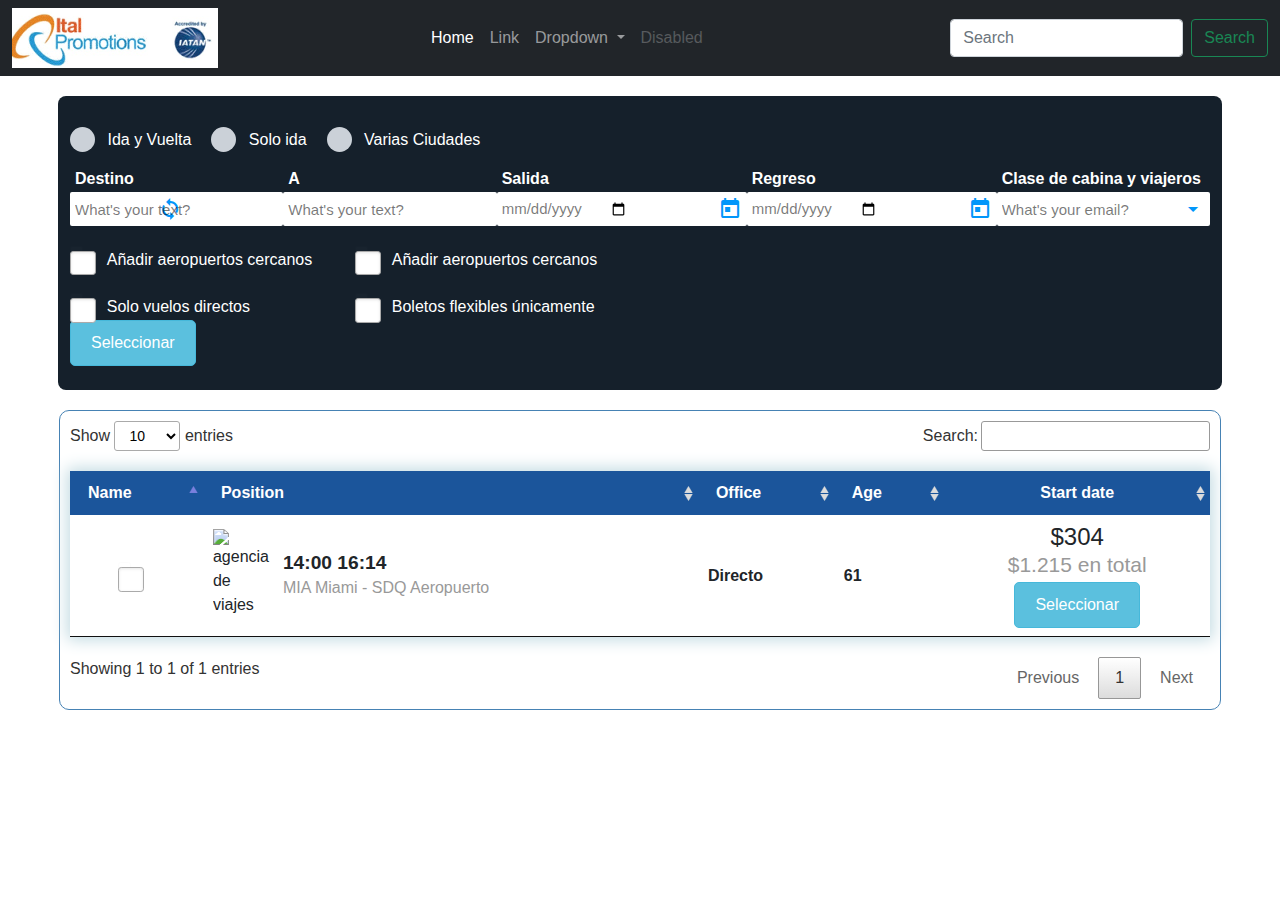
==== commit cc44e785: "falta al tabla" ====
--- a/index.html
+++ b/index.html
@@ -5,25 +5,24 @@
     <meta charset="UTF-8">
     <meta http-equiv="X-UA-Compatible" content="IE=edge">
     <meta name="viewport" content="width=device-width, initial-scale=1.0">
-    <link rel="stylesheet" href="./css/cards.css">
-    <link rel="stylesheet" href="./css/bootstrap.min.css">
     <link rel="stylesheet" href="./css/style.css">
     <link rel="stylesheet" href="./css/options.css">
     <link rel="stylesheet" href="./css/inputs.css">
     <link rel="stylesheet" href="./css/checkbox.css">
     <link rel="stylesheet" href="./css/button.css">
     <link rel="stylesheet" href="./css/helpers.css">
-    <link rel="stylesheet" href="./css/loader.css">
     <link rel="stylesheet" href="./css/titles.css">
     <link rel="stylesheet" href="./css/modal.css">
-    <link rel="stylesheet" href="./css/slider.css">
+    <link rel="stylesheet" href="./css/bootstrap.min.css">
     <link rel="stylesheet" type="text/css" href="DataTables/datatables.min.css" />
     <link rel="stylesheet" href="./css/tablesCustomYg.css">
-    <link rel="stylesheet" href="./css/custom.css" />
+    <!-- <link rel="stylesheet" href="./css/custom.css" />    -->
+
+    <link href="https://fonts.googleapis.com/icon?family=Material+Icons" rel="stylesheet">
     <title>Document</title>
 </head>
 
-<body>
+<body class="img-main">
     <header class="menu-b" data-spy="affix" data-offset-top="0" style="background-color: rgba(0, 0, 0, .5);">
         <nav class="navbar navbar-expand-lg navbar-dark bg-dark ">
             <div class="container-fluid">
@@ -39,8 +38,7 @@
                             <a class="nav-link" href="#">Link</a>
                         </li>
                         <li class="nav-item dropdown">
-                            <a class="nav-link dropdown-toggle" href="#" id="navbarDropdown" role="button"
-                                data-bs-toggle="dropdown" aria-expanded="false">
+                            <a class="nav-link dropdown-toggle" href="#" id="navbarDropdown" role="button" data-bs-toggle="dropdown" aria-expanded="false">
                                 Dropdown
                             </a>
                             <ul class="dropdown-menu" aria-labelledby="navbarDropdown">
@@ -65,7 +63,7 @@
         </nav>
     </header>
 
-    <div class="modal modal--operationSummary" id="modalCabina">
+    <div class="modal modal--operationSummary" id="modalEncomienda">
         <div class="modal-dialog">
             <section class="modal-content">
                 <div class="mt20">
@@ -85,7 +83,7 @@
                 <div class="displayf">
                     <div class="boton">
                         <button type="submit" class="btn-icon btn-azul" disabled>
-                            <i class=""><img src="./img/remove.png" alt=""></i>
+                            <i class="ion-android-arrow-forward icon-boton prefix">remove</i>
                         </button>
                     </div>
                     <div class="displayf mr15 ml15">
@@ -93,7 +91,7 @@
                     </div>
                     <div class="boton mr15">
                         <button type="submit" class="btn-icon btn-azul" disabled>
-                            <i class=""><img src="./img/add.png" alt=""></i>
+                            <i class="ion-android-arrow-forward icon-boton prefix">add</i>
                         </button>
                     </div>
                     <div>
@@ -108,7 +106,7 @@
                 <div class="displayf">
                     <div class="boton">
                         <button type="submit" class="btn-icon btn-azul" disabled>
-                            <i class=""><img src="./img/remove.png" alt=""></i>
+                            <i class="ion-android-arrow-forward icon-boton prefix">remove</i>
                         </button>
                     </div>
                     <div class="displayf mr15 ml15">
@@ -116,7 +114,7 @@
                     </div>
                     <div class="boton mr15">
                         <button type="submit" class="btn-icon btn-azul" disabled>
-                            <i class=""><img src="./img/add.png" alt=""></i>
+                            <i class="ion-android-arrow-forward icon-boton prefix">add</i>
                         </button>
                     </div>
                     <div>
@@ -141,24 +139,6 @@
         </div>
     </div>
 
-    <div class="modal modal--loader" id="loader">
-        <div class="modal-dialog">
-            <section class="modal-content">
-                <div class="core-page-loader splash">
-                    <div class="plane-spinner">
-                        <div class="spinner-plane">
-                        </div>
-                    </div>
-                </div>
-                <p class="p15">
-                    <b class="js-translate" data-string="trad_favor_espere">
-                        Favor Espere...
-                    </b>
-                </p>
-            </section>
-        </div>
-    </div>
-
     <main>
         <div class="container wrapper mt20">
             <form action="">
@@ -188,7 +168,7 @@
                             <label for="" class="title-Input">Destino</label>
                             <input class="input-icon icon-absolute" type="text" placeholder="What's your text?"></input>
                             <button type="submit" class="btn-icon btn-input" disabled>
-                                <i class="ion-android-arrow-forward material-icons prefix"><img src="./img/sync_alt.png" alt=""></i>
+                                <i class="ion-android-arrow-forward material-icons prefix">sync_alt</i>
                             </button>
                         </div>
                         <div class="webflow-style-input">
@@ -197,27 +177,23 @@
                         </div>
                         <div class="webflow-style-input">
                             <label for="" class="title-Input">Salida</label>
-                            <input class="input-icon pointer icon-absolute" type="date"
-                                placeholder="What's your text?"></input>
+                            <input class="input-icon pointer icon-absolute" type="date" placeholder="What's your text?"></input>
                             <button type="submit" class="btn-icon btn-input" disabled>
-                                <i class="ion-android-arrow-forward material-icons prefix"><img src="./img/calendar_today.png" alt=""></i>
+                                <i class="ion-android-arrow-forward material-icons prefix">calendar_today</i>
                             </button>
                         </div>
                         <div class="webflow-style-input">
                             <label for="" class="title-Input">Regreso</label>
-                            <input class="input-icon pointer icon-absolute" type="date"
-                                placeholder="What's your text?"></input>
+                            <input class="input-icon pointer icon-absolute" type="date" placeholder="What's your text?"></input>
                             <button type="submit" class="btn-icon btn-input" disabled>
-                                <i class="ion-android-arrow-forward material-icons prefix"><img src="./img/calendar_today.png" alt=""></i>
+                                <i class="ion-android-arrow-forward material-icons prefix">calendar_today</i>
                             </button>
                         </div>
                         <div class="webflow-style-input">
                             <label for="" class="title-Input">Clase de cabina y viajeros</label>
-                            <input class="input-icon pointer icon-absolute" type="email"
-                                placeholder="What's your email?" id="cabina" aria-disabled=""></input>
-                            <button data-toggle="popover" data-container="body" data-placement="right" data-html="true"
-                                class="btn-icon btn-input " aria-disabled="">
-                                <i class="ion-android-arrow-forward material-icons prefix"><img src="./img/arrow_drop_down.png" alt=""></i>
+                            <input class="input-icon pointer icon-absolute" type="email" placeholder="What's your email?" id="cabina" aria-disabled=""></input>
+                            <button data-toggle="popover" data-container="body" data-placement="right" data-html="true" class="btn-icon btn-input " aria-disabled="">
+                                <i class="ion-android-arrow-forward material-icons prefix">arrow_drop_down</i>
                             </button>
                         </div>
                     </div>
@@ -244,7 +220,11 @@
                             <label for="test2">Boletos flexibles únicamente</label>
                         </div>
                     </div>
-
+                    <div>
+                        <button class="btnCustom btnCustom-table">
+                            Seleccionar
+                        </button>
+                    </div>
                 </div>
             </form>
         </div>
@@ -269,8 +249,7 @@
                         </td>
                         <td class="customTableYg__info">
                             <div>
-                                <img src="./img/airline.jpg"
-                                    alt="agencia de viajes">
+                                <img src="https://i.pinimg.com/originals/6e/22/56/6e2256829eadd83cd966c6ea6f807bf2.jpg" alt="agencia de viajes">
                             </div>
                             <div class="customTableYg__info__2">
                                 <p class="customTableYg__schedule">14:00 16:14</p>
@@ -296,124 +275,14 @@
                 </tbody>
             </table>
         </div>
-        <div class="container mt20">
-            <button type="button" class="btn btn-primary" id="btnModal">Modal</button>
-        </div>
-
-        <div class="container mt20 grid-3">
-            <div class="card h25em">
-                <aside class="aside-card">
-                    <figure>
-                        <img class="card-img" src="./img/arrowsInputs.png">
-                    </figure>
-                </aside>
-                <div class="card-body">
-                    <h5 class="card-title">Card title</h5>
-                    <p class="card-text">Some quick example text to build on the card title and make up the bulk of the
-                        card's content.</p>
-                </div>
-            </div>
-            <div class="card h25em">
-                <aside class="aside-card">
-                    <figure>
-                        <img class="card-img" src="./img/LogoItalpromotion.jpg">
-                    </figure>
-                </aside>
-                <div class="card-body">
-                    <h5 class="card-title">Card title</h5>
-                    <p class="card-text">Some quick example text to build on the card title and make up the bulk of the
-                        card's content.</p>
-                </div>
-            </div>
-            <div class="card h25em">
-                <aside class="aside-card">
-                    <figure>
-                        <img class="card-img" src="./img/arrowsInputs.png">
-                    </figure>
-                </aside>
-                <div class="card-body">
-                    <h5 class="card-title">Card title</h5>
-                    <p class="card-text">Some quick example text to build on the card title and make up the bulk of the
-                        card's content.</p>
-                </div>
-            </div>
-            <div class="card h25em">
-                <aside class="aside-card">
-                    <figure>
-                        <img class="card-img" src="./img/arrowsInputs.png">
-                    </figure>
-                </aside>
-                <div class="card-body">
-                    <h5 class="card-title">Card title</h5>
-                    <p class="card-text">Some quick example text to build on the card title and make up the bulk of the
-                        card's content.</p>
-                </div>
-            </div>
-            <div class="card h25em">
-                <aside class="aside-card">
-                    <figure>
-                        <img class="card-img" src="./img/arrowsInputs.png">
-                    </figure>
-                </aside>
-                <div class="card-body">
-                    <h5 class="card-title">Card title</h5>
-                    <p class="card-text">Some quick example text to build on the card title and make up the bulk of the
-                        card's content.</p>
-                </div>
-            </div>
-            <div class="card h25em">
-                <aside class="aside-card">
-                    <figure>
-                        <img class="card-img" src="./img/arrowsInputs.png">
-                    </figure>
-                </aside>
-                <div class="card-body">
-                    <h5 class="card-title">Card title</h5>
-                    <p class="card-text">Some quick example text to build on the card title and make up the bulk of the
-                        card's content.</p>
-                </div>
-            </div>
-        </div>
-
-        <footer class="footer-16371">
-            <div class="container">
-                <div class="row justify-content-center">
-                    <div class="col-md-9 text-center">
-                        <div class="footer-site-logo mb-4">
-                            <a href="#">Italviajes</a>
-                        </div>
-                        <ul class="list-unstyled nav-links mb-5">
-                            <li><a href="#">About</a></li>
-                            <li><a href="#">Services</a></li>
-                            <li><a href="#">Press</a></li>
-                            <li><a href="#">Careers</a></li>
-                            <li><a href="#">FAQ</a></li>
-                            <li><a href="#">Legal</a></li>
-                            <li><a href="#">Contact</a></li>
-                        </ul>
-                        <div class="social mb-4">
-                            <h3>Redes</h3>
-                            <ul class="list-unstyled">
-                            </ul>
-                        </div>
-                        <div class="copyright">
-                            <p class="mb-0"><small>© Italviajes. All Rights Reserved.</small></p>
-                            <p> Designed and developed by:
-                                <b> Italviajes ft. Xatoxi </b>
-                            </p>
-                        </div>
-                    </div>
-                </div>
-            </div>
-        </footer>
     </main>
 </body>
 
 </html>
-<!-- <script src="./js/jquery-3.6.0.min.js" type="text/javascript"></script>
+<script src="./js/jquery-3.6.0.min.js" type="text/javascript"></script>
 <script src="./js/popper.min.js" type="text/javascript"></script>
 <script src="./js/bootstrap.js" type="text/javascript"></script>
-<script src="./js/bootstrap.bundle.js" type="text/javascript"></script> -->
+<script src="./js/bootstrap.bundle.js" type="text/javascript"></script>
 <script src="./js/main.js" type="text/javascript"></script>
 
 <script src="./js/jquery-3.6.0.min.js"></script>
@@ -421,7 +290,7 @@
 <script type="text/javascript" src="DataTables/datatables.min.js"></script>
 
 <script>
-    $(document).ready(function () {
+    $(document).ready(function() {
         $('#example').DataTable();
     });
 </script>
--- a/css/style.css
+++ b/css/style.css
@@ -1,13 +1,10 @@
-[type="date"]::-webkit-calendar-picker-indicator {
-    opacity: 0;
-}   
-
 * {
     font-family: -apple-system, BlinkMacSystemFont, "Segoe UI", Roboto, Oxygen, Ubuntu, Cantarell, "Open Sans", "Helvetica Neue", sans-serif;
     /* box-sizing: border-box; */
 }
 
-button, a {
+button,
+a {
     cursor: pointer;
 }
 
@@ -83,116 +80,4 @@
     position: relative;
     background-repeat: no-repeat;
     background-size: cover;
-}
-
-.grid-1,
-.grid-2,
-.grid-3 {
-    display: grid;
-    grid-gap: 15px;
-    /* margin: 0 10px; */
-}
-
-.grid-1 .titles,
-.grid-2 .titles,
-.grid-3 .titles,
-.grid-1 .section-Titles,
-.grid-2 .section-Titles,
-.grid-3 .section-Titles {
-    margin: 0;
-}
-
-.grid-2 {
-    grid-template-columns: 1fr 1fr;
-}
-
-.grid-3 {
-    grid-template-columns: 1fr 1fr 1fr;
-}
-
-.grid-colum-start-2 {
-    grid-column-start: 2;
-}
-
-.grid-item {
-    border: 1px solid;
-    display: flex;
-    flex-direction: column;
-    justify-content: center;
-    align-items: center;
-}
-
-.grid-item-1 {
-    grid-column: span 1;
-}
-
-.grid-item-2 {
-    grid-column: span 2;
-}
-
-.grid-item-3 {
-    grid-column: span 3;
-}
-
-.footer-16371 {
-    padding: 7rem 0;
-    font-family: "Poppins", sans-serif;
-}
-
-.footer-16371 .footer-site-logo {
-    text-align: center;
-    font-size: 2rem;
-    font-weight: 900;
-}
-
-.footer-16371 .footer-site-logo a {
-    color: steelblue;
-}
-
-.footer-site-logo  a, a:hover {
-    text-decoration: none !important;
-}
-
-.footer-site-logo a:hover {
-    color: #0056b3;
-    text-decoration: underline;
-}
-
-.list-unstyled {
-    padding-left: 0;
-    list-style: none;
-}
-
-.nav-links {
-    padding: 0;
-    margin: 0;
-        margin-bottom: 0px;
-}
-
-.footer-16371 ul li {
-    display: inline-block;
-}
-
-.footer-16371 .nav-links li a {
-    padding: 10px;
-    color: #000;
-}
-
-.footer-16371 a, a:hover {
-    text-decoration: none !important;
-}
-
-.footer-16371 .social h3 {
-    font-weight: bold;
-    font-size: 18px;
-    color: #000;
-}
-
-.footer-16371 .copyright {
-    color: #999;
-}
-
-.small, small {
-    font-size: 80%;
-    font-weight: 400;
 }--- a/css/inputs.css
+++ b/css/inputs.css
@@ -1,4 +1,6 @@
-.input-field1 select, .input-field1 input, .input-field1 textarea {
+.input-field1 select,
+.input-field1 input,
+.input-field1 textarea {
     display: block;
     width: 100%;
     border: 1px solid #333;
@@ -10,7 +12,9 @@
     height: auto;
 }
 
-.valDanger.input-field1 select, .valDanger.input-field1 input, .valDanger.input-field1 textarea {
+.valDanger.input-field1 select,
+.valDanger.input-field1 input,
+.valDanger.input-field1 textarea {
     border: 2px solid red;
 }
 
@@ -25,6 +29,7 @@
     padding: 5px;
     background: rgb(255, 255, 255);
 }
+
 
 /* .webflow-style-input:after {
     content: "";
@@ -62,6 +67,7 @@
     transition: color 0.25s;
 }
 
+
 /* .webflow-style-input button:hover {
     color: #bfd2ff;
 } */
--- a/css/helpers.css
+++ b/css/helpers.css
@@ -70,6 +70,3 @@
     margin-right: -15%;
 }
 
-.h25em{
-    height: 25em;
-}--- a/css/modal.css
+++ b/css/modal.css
@@ -29,24 +29,6 @@
 }
 
 .modal {
-    overflow: hidden;
-    position: fixed;
-    z-index: 9000;
-    top: 0;
-    left: 0;
-    right: 0;
-    bottom: 0;
-    display: flex;
-    align-items: center;
-    justify-content: center;
-    padding: 1rem;
-    background: var(--black);
-    visibility: hidden;
-    opacity: 0;
-    transition: all 0.35s ease-in;
-}
-
-.modal-custom{
     overflow: hidden;
     position: fixed;
     z-index: 9000;
